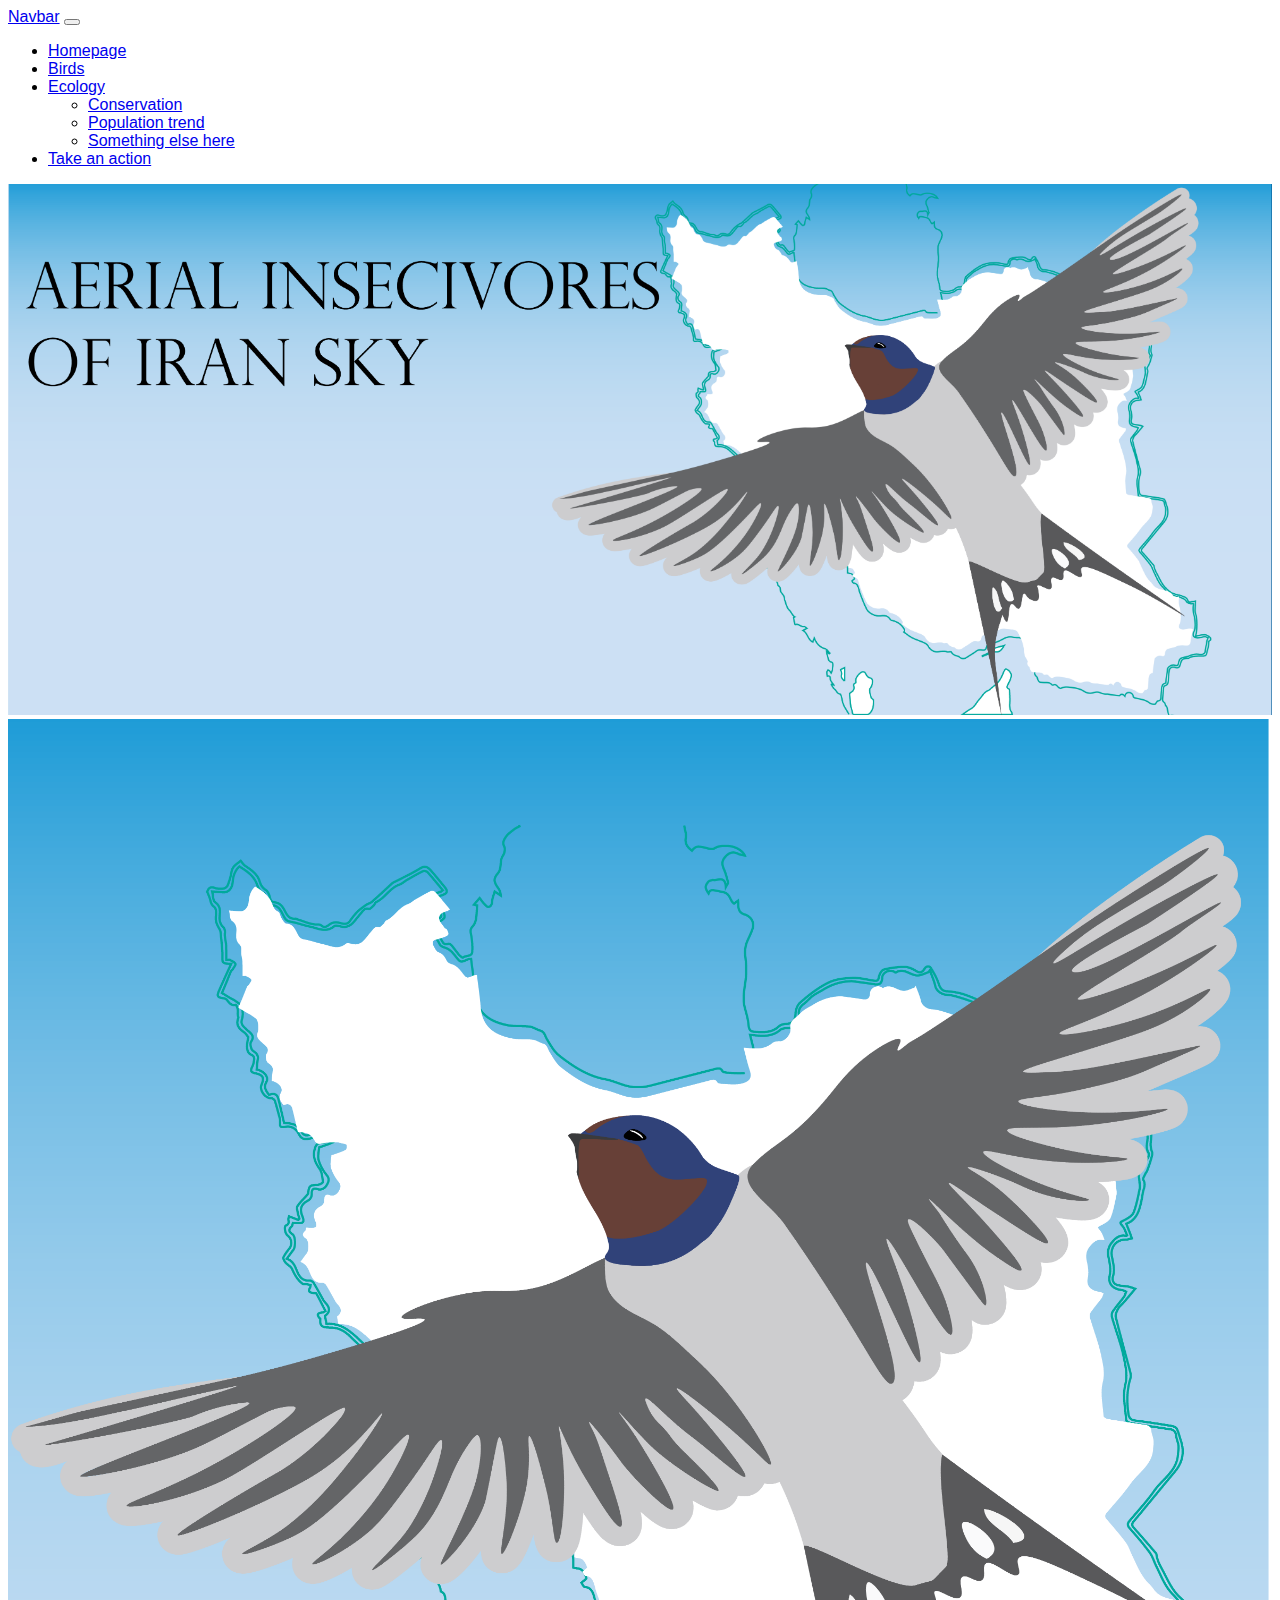
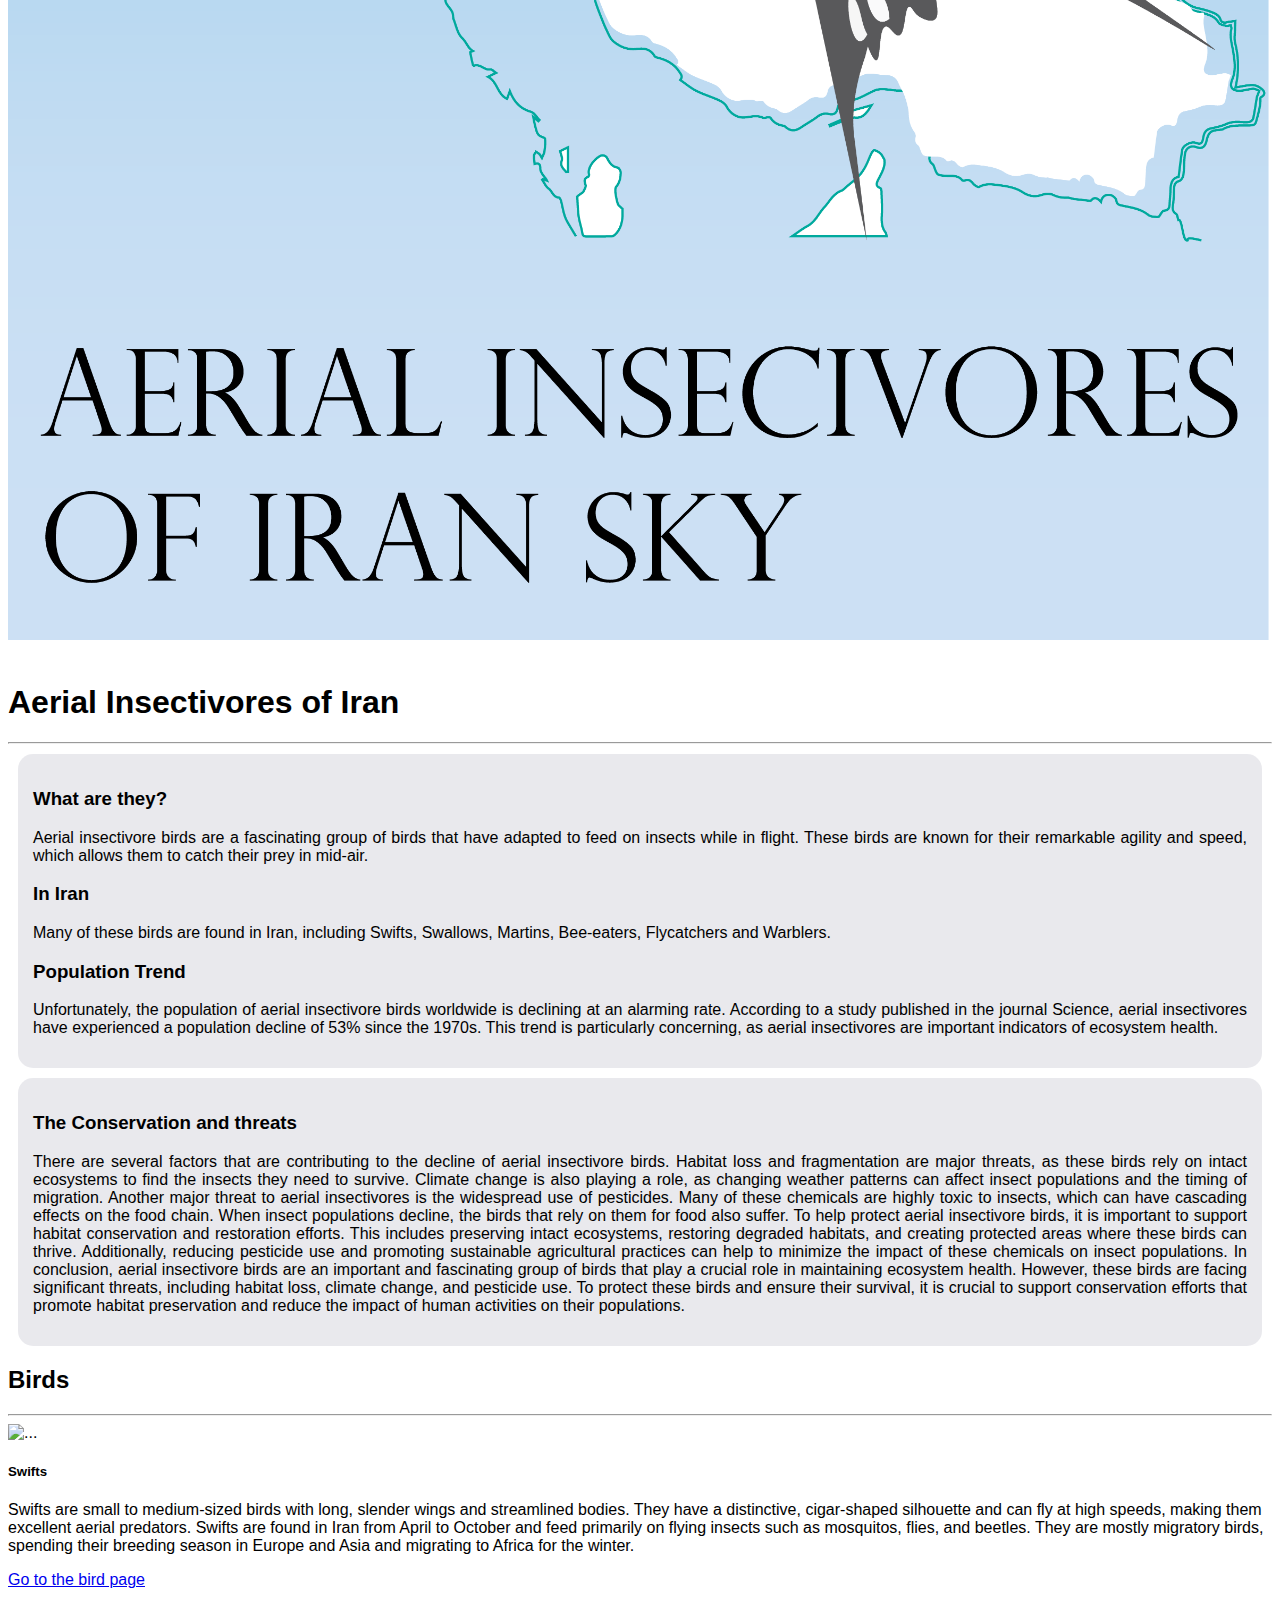
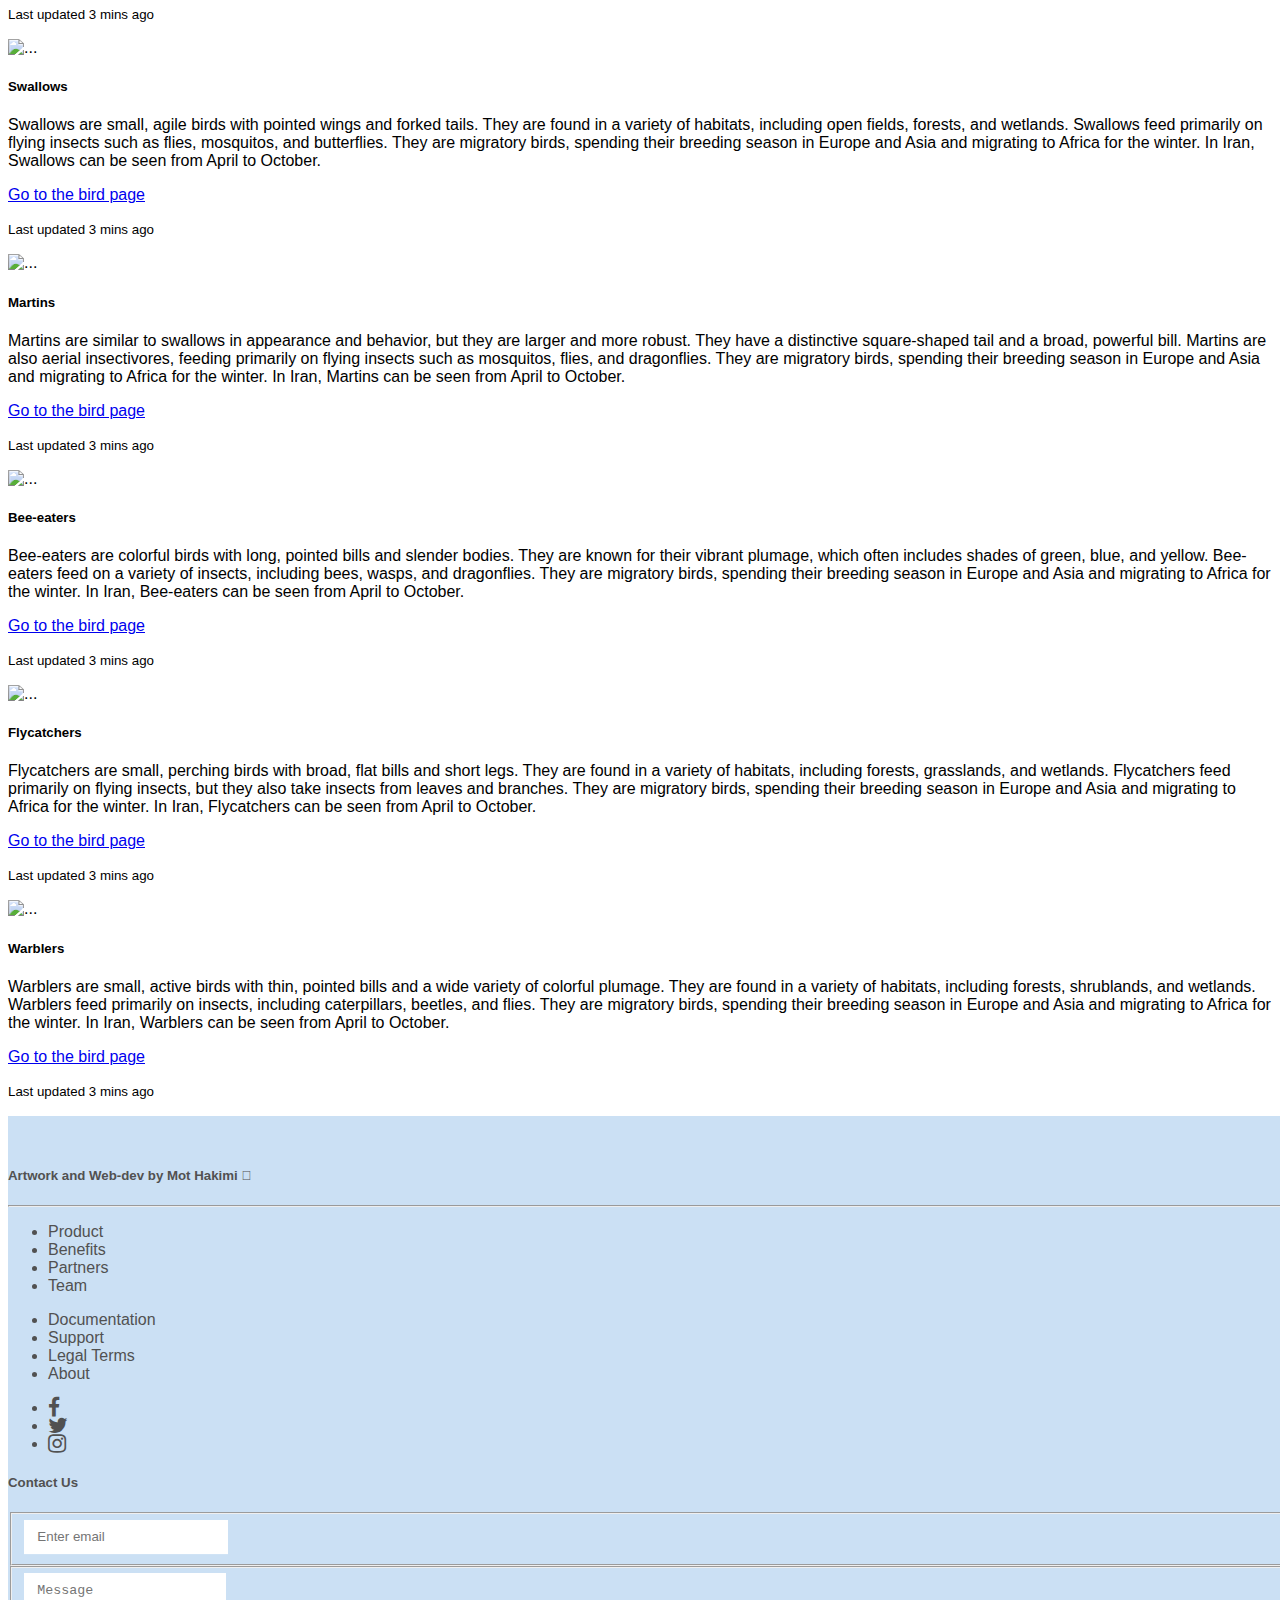
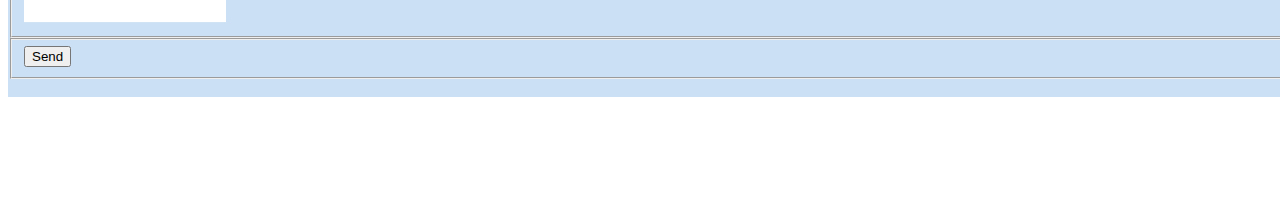
==== index.html @ 1de983ac "First Commit" ====
<!DOCTYPE html>
<html>
  <head>
    <meta name="viewport" content="width=device-width, initial-scale=1" />
    <title>Arial Insectivores of Iran</title>
    <meta name="description" content="Arial Insectivores of Iran" />
    <link rel="stylesheet" href="style.css" />
    <link
      rel="stylesheet"
      href="https://cdnjs.cloudflare.com/ajax/libs/font-awesome/4.7.0/css/font-awesome.min.css"
    />
    <link
      href="https://cdn.jsdelivr.net/npm/bootstrap@5.0.2/dist/css/bootstrap.min.css"
      rel="stylesheet"
      integrity="sha384-EVSTQN3/azprG1Anm3QDgpJLIm9Nao0Yz1ztcQTwFspd3yD65VohhpuuCOmLASjC"
      crossorigin="anonymous"
    />
    <script
      src="https://cdn.jsdelivr.net/npm/bootstrap@5.0.2/dist/js/bootstrap.bundle.min.js"
      integrity="sha384-MrcW6ZMFYlzcLA8Nl+NtUVF0sA7MsXsP1UyJoMp4YLEuNSfAP+JcXn/tWtIaxVXM"
      crossorigin="anonymous"
    ></script>
  </head>
  <body>
    <nav class="navbar navbar-expand-lg navbar-light bg-light">
      <div class="container-fluid">
        <a class="navbar-brand" href="#">Navbar</a>
        <button
          class="navbar-toggler"
          type="button"
          data-bs-toggle="collapse"
          data-bs-target="#navbarNavDropdown"
          aria-controls="navbarNavDropdown"
          aria-expanded="false"
          aria-label="Toggle navigation"
        >
          <span class="navbar-toggler-icon"></span>
        </button>
        <div class="collapse navbar-collapse" id="navbarNavDropdown">
          <ul class="navbar-nav">
            <li class="nav-item">
              <a class="nav-link active" aria-current="page" href="#"
                >Homepage</a
              >
            </li>
            <li class="nav-item">
              <a class="nav-link" href="index.html#Birds">Birds</a>
            </li>
            <li class="nav-item dropdown">
              <a
                class="nav-link dropdown-toggle"
                href="#"
                id="navbarDropdownMenuLink"
                role="button"
                data-bs-toggle="dropdown"
                aria-expanded="false"
              >
                Ecology
              </a>
              <ul
                class="dropdown-menu"
                aria-labelledby="navbarDropdownMenuLink"
              >
                <li><a class="dropdown-item" href="#">Conservation</a></li>
                <li><a class="dropdown-item" href="#">Population trend</a></li>
                <li>
                  <a class="dropdown-item" href="#">Something else here</a>
                </li>
              </ul>
            </li>
            <li class="nav-item">
              <a class="nav-link" href="#">Take an action</a>
            </li>
          </ul>
        </div>
      </div>
    </nav>

    <div class="">
      <img
        class="d-none d-md-block"
        src="images/banner-sky-desk.png"
        alt=""
        style="padding-left: 0px; padding-right: 0px; width: 100%"
      />
      <img
        class="d-md-none"
        src="images/banner-mobile.png"
        alt=""
        style="padding-left: 0px; padding-right: 0px; width: 100%"
      />
    </div>
    <br />
    <div class="container">
      <h1>Aerial Insectivores of Iran</h1>
      <hr class="rounded" />
      <div class="row">
        <div class="info col-md">
          <h3>What are they?</h3>
          <p>
            Aerial insectivore birds are a fascinating group of birds that have
            adapted to feed on insects while in flight. These birds are known
            for their remarkable agility and speed, which allows them to catch
            their prey in mid-air.
          </p>
          <h3>In Iran</h3>
          <p>
            Many of these birds are found in Iran, including Swifts, Swallows,
            Martins, Bee-eaters, Flycatchers and Warblers.
          </p>
          <h3>Population Trend</h3>
          <p>
            Unfortunately, the population of aerial insectivore birds worldwide
            is declining at an alarming rate. According to a study published in
            the journal Science, aerial insectivores have experienced a
            population decline of 53% since the 1970s. This trend is
            particularly concerning, as aerial insectivores are important
            indicators of ecosystem health.
          </p>
        </div>
        <div class="info col-md">
          <h3>The Conservation and threats</h3>
          <p>
            There are several factors that are contributing to the decline of
            aerial insectivore birds. Habitat loss and fragmentation are major
            threats, as these birds rely on intact ecosystems to find the
            insects they need to survive. Climate change is also playing a role,
            as changing weather patterns can affect insect populations and the
            timing of migration. Another major threat to aerial insectivores is
            the widespread use of pesticides. Many of these chemicals are highly
            toxic to insects, which can have cascading effects on the food
            chain. When insect populations decline, the birds that rely on them
            for food also suffer. To help protect aerial insectivore birds, it
            is important to support habitat conservation and restoration
            efforts. This includes preserving intact ecosystems, restoring
            degraded habitats, and creating protected areas where these birds
            can thrive. Additionally, reducing pesticide use and promoting
            sustainable agricultural practices can help to minimize the impact
            of these chemicals on insect populations. In conclusion, aerial
            insectivore birds are an important and fascinating group of birds
            that play a crucial role in maintaining ecosystem health. However,
            these birds are facing significant threats, including habitat loss,
            climate change, and pesticide use. To protect these birds and ensure
            their survival, it is crucial to support conservation efforts that
            promote habitat preservation and reduce the impact of human
            activities on their populations.
          </p>
        </div>
      </div>
    </div>

    <div class="container mt-5 mb-5" id="Birds">
      <h2>Birds</h2>
      <hr />
      <div class="card col-md-12 mb-3">
        <div class="row">
          <div class="col-md-4">
            <img
              src="https://upload.wikimedia.org/wikipedia/commons/thumb/4/42/Common_Swift_%28Apus_apus%29_%2842715255405%29.jpg/800px-Common_Swift_%28Apus_apus%29_%2842715255405%29.jpg"
              class="card-img-left m-4 rounded"
              alt="..."
            />
          </div>
          <div class="col-md-8">
            <div class="card-body">
              <h5 class="card-title">Swifts</h5>
              <p class="card-text">
                Swifts are small to medium-sized birds with long, slender wings
                and streamlined bodies. They have a distinctive, cigar-shaped
                silhouette and can fly at high speeds, making them excellent
                aerial predators. Swifts are found in Iran from April to October
                and feed primarily on flying insects such as mosquitos, flies,
                and beetles. They are mostly migratory birds, spending their
                breeding season in Europe and Asia and migrating to Africa for
                the winter.
              </p>

              <a href="#" class="btn btn-primary">Go to the bird page</a>
              <p class="card-text">
                <small class="text-muted">Last updated 3 mins ago</small>
              </p>
            </div>
          </div>
        </div>
      </div>
      <div class="card col-md-12 mb-3">
        <div class="row">
          <div class="col-md-4">
            <img
              src="https://upload.wikimedia.org/wikipedia/commons/thumb/6/66/Barn_Swallow_flight_by_Dr._Raju_Kasambe_DSC_8068_%281%29.jpg/800px-Barn_Swallow_flight_by_Dr._Raju_Kasambe_DSC_8068_%281%29.jpg"
              class="card-img-left m-4 rounded"
              alt="..."
            />
          </div>
          <div class="col-md-8">
            <div class="card-body">
              <h5 class="card-title">Swallows</h5>
              <p class="card-text">
                Swallows are small, agile birds with pointed wings and forked
                tails. They are found in a variety of habitats, including open
                fields, forests, and wetlands. Swallows feed primarily on flying
                insects such as flies, mosquitos, and butterflies. They are
                migratory birds, spending their breeding season in Europe and
                Asia and migrating to Africa for the winter. In Iran, Swallows
                can be seen from April to October.
              </p>

              <a href="#" class="btn btn-primary">Go to the bird page</a>
              <p class="card-text">
                <small class="text-muted">Last updated 3 mins ago</small>
              </p>
            </div>
          </div>
        </div>
      </div>
      <div class="card col-md-12 mb-3">
        <div class="row">
          <div class="col-md-4">
            <img
              src="https://upload.wikimedia.org/wikipedia/commons/3/30/Swallow_flying_drinking_2.jpg"
              class="card-img-left m-4 rounded"
              alt="..."
            />
          </div>
          <div class="col-md-8">
            <div class="card-body">
              <h5 class="card-title">Martins</h5>
              <p class="card-text">
                Martins are similar to swallows in appearance and behavior, but
                they are larger and more robust. They have a distinctive
                square-shaped tail and a broad, powerful bill. Martins are also
                aerial insectivores, feeding primarily on flying insects such as
                mosquitos, flies, and dragonflies. They are migratory birds,
                spending their breeding season in Europe and Asia and migrating
                to Africa for the winter. In Iran, Martins can be seen from
                April to October.
              </p>

              <a href="#" class="btn btn-primary">Go to the bird page</a>
              <p class="card-text">
                <small class="text-muted">Last updated 3 mins ago</small>
              </p>
            </div>
          </div>
        </div>
      </div>
      <div class="card col-md-12 mb-3">
        <div class="row">
          <div class="col-md-4">
            <img
              src="https://upload.wikimedia.org/wikipedia/commons/thumb/3/3f/Merops_apiaster_04.jpg/676px-Merops_apiaster_04.jpg"
              class="card-img-left m-4 rounded"
              alt="..."
            />
          </div>
          <div class="col-md-8">
            <div class="card-body">
              <h5 class="card-title">Bee-eaters</h5>
              <p class="card-text">
                Bee-eaters are colorful birds with long, pointed bills and
                slender bodies. They are known for their vibrant plumage, which
                often includes shades of green, blue, and yellow. Bee-eaters
                feed on a variety of insects, including bees, wasps, and
                dragonflies. They are migratory birds, spending their breeding
                season in Europe and Asia and migrating to Africa for the
                winter. In Iran, Bee-eaters can be seen from April to October.
              </p>

              <a href="#" class="btn btn-primary">Go to the bird page</a>
              <p class="card-text">
                <small class="text-muted">Last updated 3 mins ago</small>
              </p>
            </div>
          </div>
        </div>
      </div>
      <div class="card col-md-12 mb-3">
        <div class="row">
          <div class="col-md-4">
            <img
              src="https://upload.wikimedia.org/wikipedia/commons/b/b6/Kirjosieppo.jpg"
              class="card-img-left m-4 rounded"
              alt="..."
            />
          </div>
          <div class="col-md-8">
            <div class="card-body">
              <h5 class="card-title">Flycatchers</h5>
              <p class="card-text">
                Flycatchers are small, perching birds with broad, flat bills and
                short legs. They are found in a variety of habitats, including
                forests, grasslands, and wetlands. Flycatchers feed primarily on
                flying insects, but they also take insects from leaves and
                branches. They are migratory birds, spending their breeding
                season in Europe and Asia and migrating to Africa for the
                winter. In Iran, Flycatchers can be seen from April to October.
              </p>

              <a href="#" class="btn btn-primary">Go to the bird page</a>
              <p class="card-text">
                <small class="text-muted">Last updated 3 mins ago</small>
              </p>
            </div>
          </div>
        </div>
      </div>
      <div class="card col-md-12 mb-3">
        <div class="row">
          <div class="col-md-4">
            <img
              src="https://upload.wikimedia.org/wikipedia/commons/thumb/b/bb/Garden_Warbler%2C_UNESCO_Biosphere_Reserve_Swabian_Alb%2C_Germany.jpg/800px-Garden_Warbler%2C_UNESCO_Biosphere_Reserve_Swabian_Alb%2C_Germany.jpg"
              class="card-img-left m-4 rounded"
              alt="..."
            />
          </div>
          <div class="col-md-8">
            <div class="card-body">
              <h5 class="card-title">Warblers</h5>
              <p class="card-text">
                Warblers are small, active birds with thin, pointed bills and a
                wide variety of colorful plumage. They are found in a variety of
                habitats, including forests, shrublands, and wetlands. Warblers
                feed primarily on insects, including caterpillars, beetles, and
                flies. They are migratory birds, spending their breeding season
                in Europe and Asia and migrating to Africa for the winter. In
                Iran, Warblers can be seen from April to October.
              </p>

              <a href="#" class="btn btn-primary">Go to the bird page</a>
              <p class="card-text">
                <small class="text-muted">Last updated 3 mins ago</small>
              </p>
            </div>
          </div>
        </div>
      </div>
    </div>
  </body>
  <footer class="footer" id="#Contact">
    <div class="container">
      <div class="row">
        <div class="col-md-5">
          <h5>Artwork and Web-dev by Mot Hakimi 𓅓</h5>
          <hr />
          <div class="row">
            <div class="col-6">
              <ul class="list-unstyled">
                <li><a href="">Product</a></li>
                <li><a href="">Benefits</a></li>
                <li><a href="">Partners</a></li>
                <li><a href="">Team</a></li>
              </ul>
            </div>
            <div class="col-6">
              <ul class="list-unstyled">
                <li><a href="">Documentation</a></li>
                <li><a href="">Support</a></li>
                <li><a href="">Legal Terms</a></li>
                <li><a href="">About</a></li>
              </ul>
            </div>
          </div>
        </div>
        <div class="col-md-2">
          <ul class="nav">
            <li class="nav-item">
              <a href="" class="nav-link"
                ><i class="fa fa-facebook fa-lg"></i
              ></a>
            </li>
            <li class="nav-item">
              <a href="" class="nav-link"
                ><i class="fa fa-twitter fa-lg"></i
              ></a>
            </li>
            <li class="nav-item">
              <a href="" class="nav-link"
                ><i class="fa fa-instagram fa-lg"></i
              ></a>
            </li>
          </ul>
        </div>
        <div class="col-md-5">
          <h5 class="text-md-right">Contact Us</h5>
          <form
            action="https://formsubmit.co/exister72@gmail.com"
            method="POST"
          >
            <fieldset class="form-group">
              <input
                type="email"
                class="form-control"
                id="exampleInputEmail1"
                placeholder="Enter email"
              />
            </fieldset>
            <fieldset class="form-group pt-1">
              <textarea
                class="form-control"
                id="exampleMessage"
                placeholder="Message"
                required
              ></textarea>
            </fieldset>
            <fieldset class="form-group text-xs-right">
              <button type="button" class="btn btn-secondary btn-md mt-1">
                Send
              </button>
            </fieldset>
          </form>
        </div>
      </div>
    </div>
    <br />
  </footer>

  <!-- credits: https://www.codeply.com/p/EJd6H4Ejyi -->
</html>
---- style.css ----
:root {
  --footer-bg: #515151;
}
.Title {
  padding-top: 350px;
}

.card-img-left {
  max-width: 90%;
}

.info {
  background-color: #e2e2e7c1;
  border-radius: 15px;
  margin-top: 10px;
  margin: 10px;
  padding: 15px;
  text-align: center;
  text-align: justify;
}

@import url(https://fonts.googleapis.com/css?family=Alegreya+Sans:300);

body {
  font-family: "Alegreya Sans", sans-serif;
}

/* Sticky footer position and size
-------------------------------------------------- */
html {
  position: relative;
  min-height: 100%;
}
body {
  /* Margin bottom by footer height */
  margin-bottom: 300px;
}
.footer {
  position: absolute;
  width: 100%;
  /* Set the fixed height of the footer here */
  height: fit-content;
}

/* Taller footer on small screens */
@media (max-width: 567em) {
  body {
    margin-bottom: 700px;
  }
  .footer {
    height: fit-content;
  }
}

/* Sticky footer style and color
-------------------------------------------------- */
footer {
  padding-top: 30px;
  background-color: #cbe0f4;
  color: var(--footer-bg);
}

footer a {
  color: var(--footer-bg);
  text-decoration: none;
}

footer a:hover,
footer a:focus {
  color: #aaa;
  text-decoration: none;
  border-bottom: 1px dotted #999;
}

footer .form-control {
  background-color: #ffffff;
  box-shadow: 0 1px 0 0 rgba(255, 255, 255, 0.1);
  border: none;
  resize: none;
  color: #c9c9c9;
  padding: 0.7em 1em;
}

/* Credits: https://www.codeply.com/p/EJd6H4Ejyi */
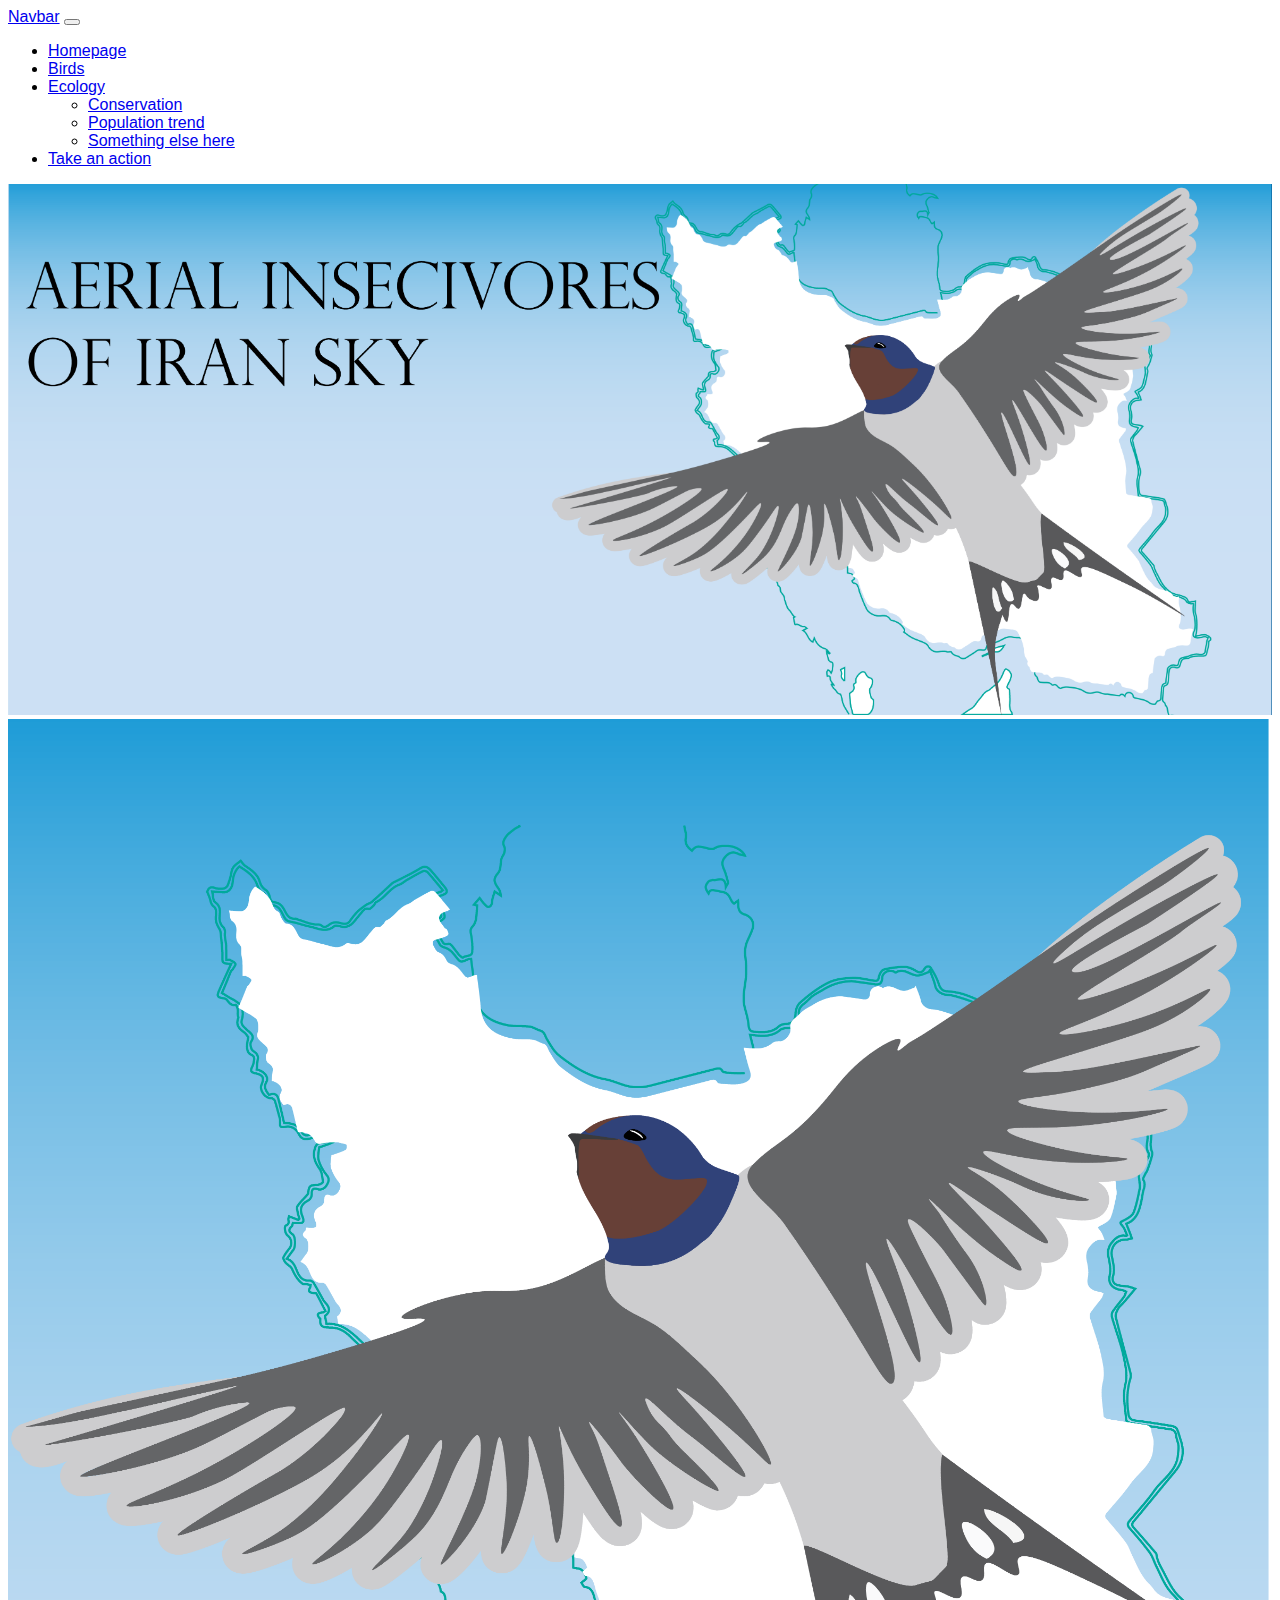
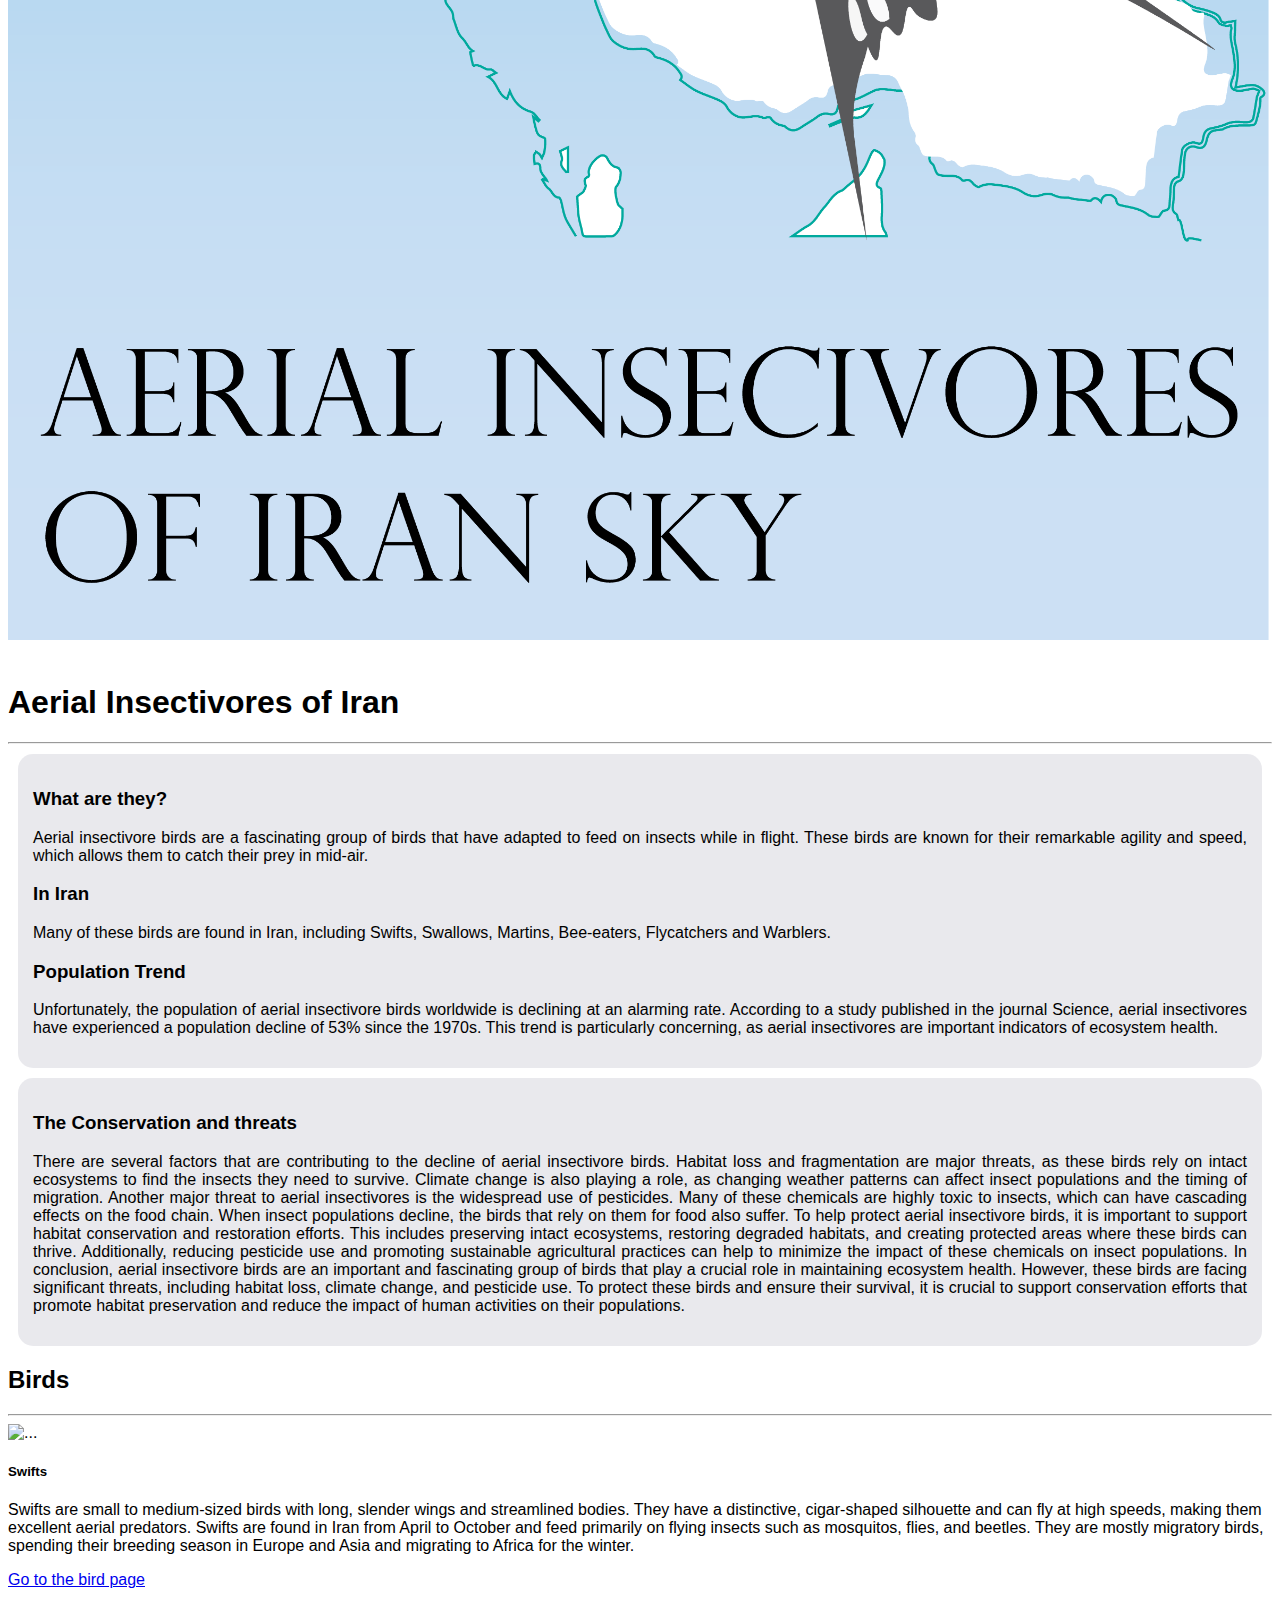
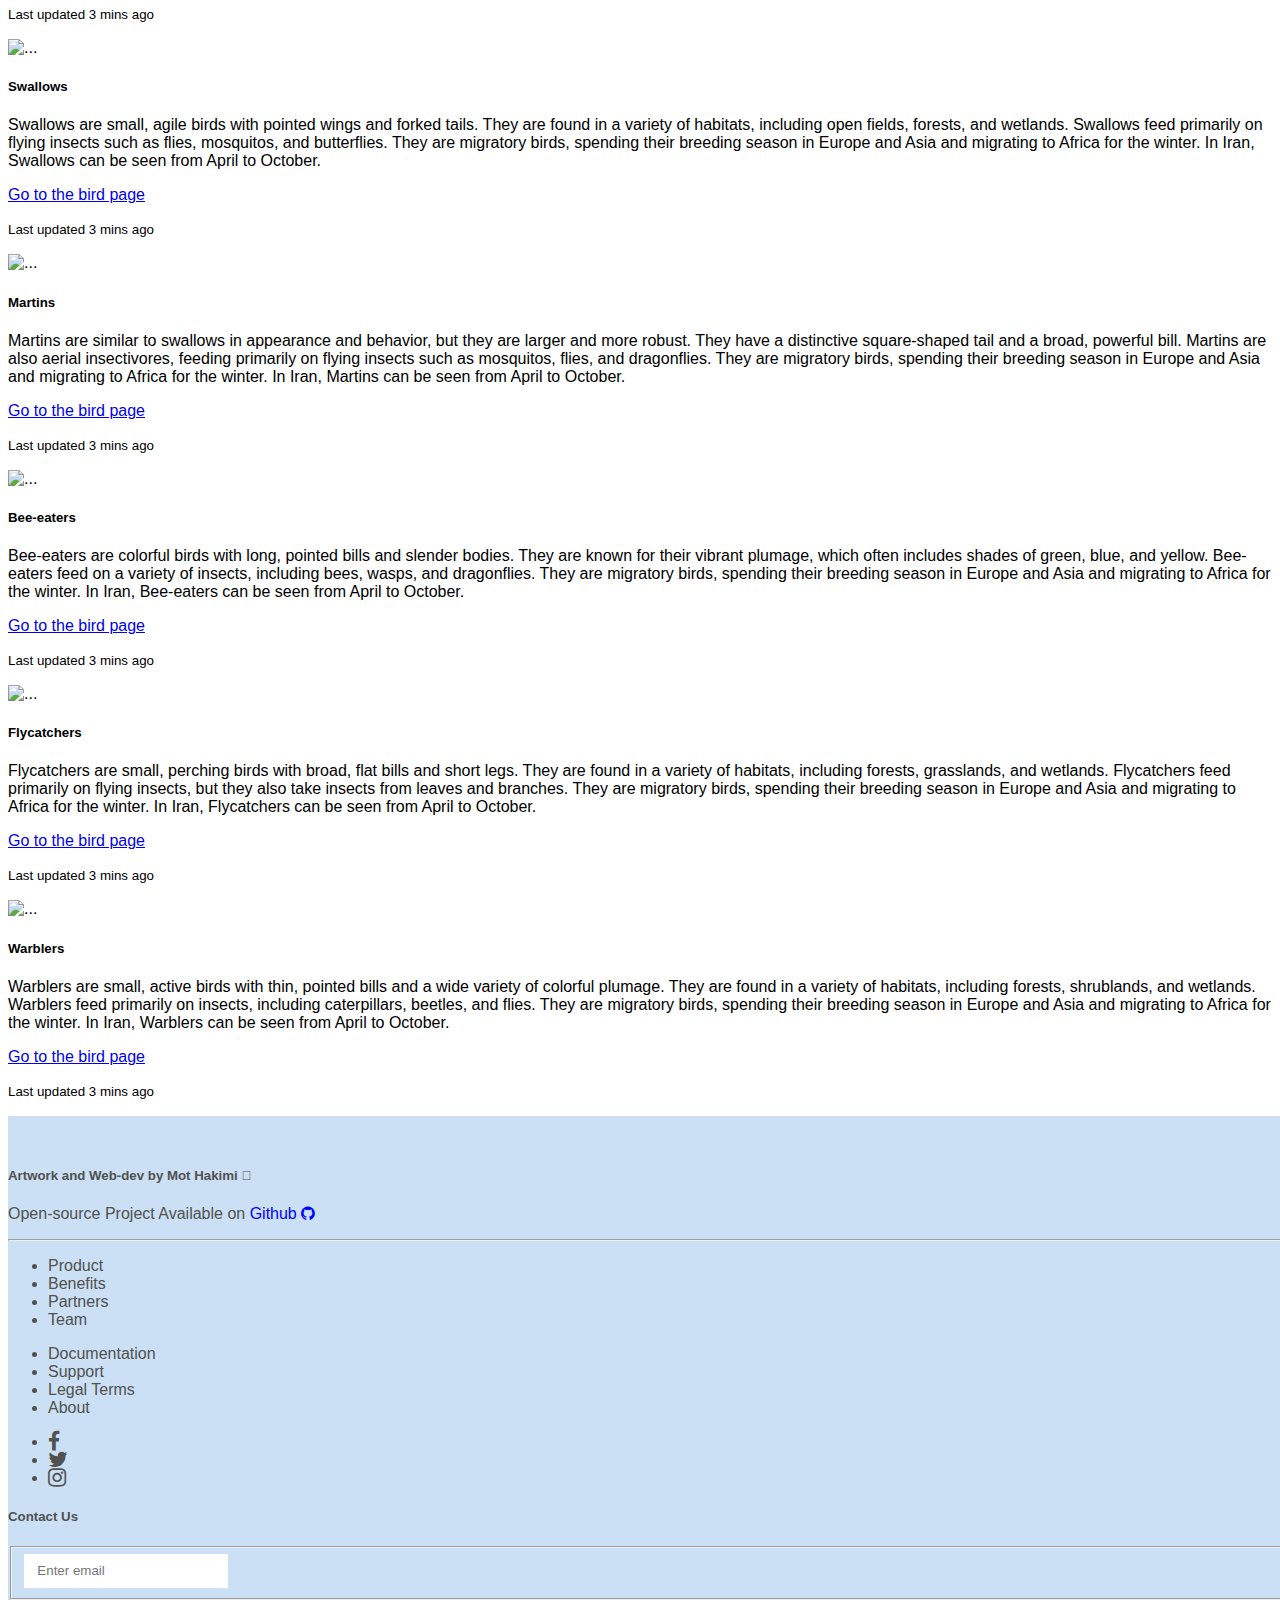
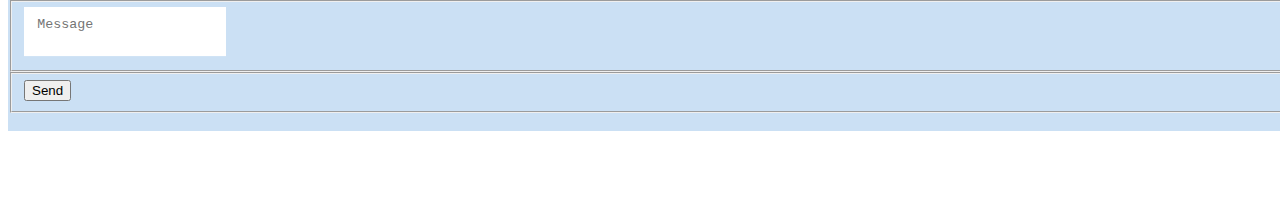
==== commit dc1bc0a7: "Added Github rep link" ====
--- a/index.html
+++ b/index.html
@@ -341,6 +341,14 @@
       <div class="row">
         <div class="col-md-5">
           <h5>Artwork and Web-dev by Mot Hakimi 𓅓</h5>
+          <p>
+            Open-source Project Available on
+            <a
+              href="https://github.com/Motiche/Aerial-Insectivores"
+              style="color: blue"
+              >Github <i class="fa fa-github"></i
+            ></a>
+          </p>
           <hr />
           <div class="row">
             <div class="col-6">
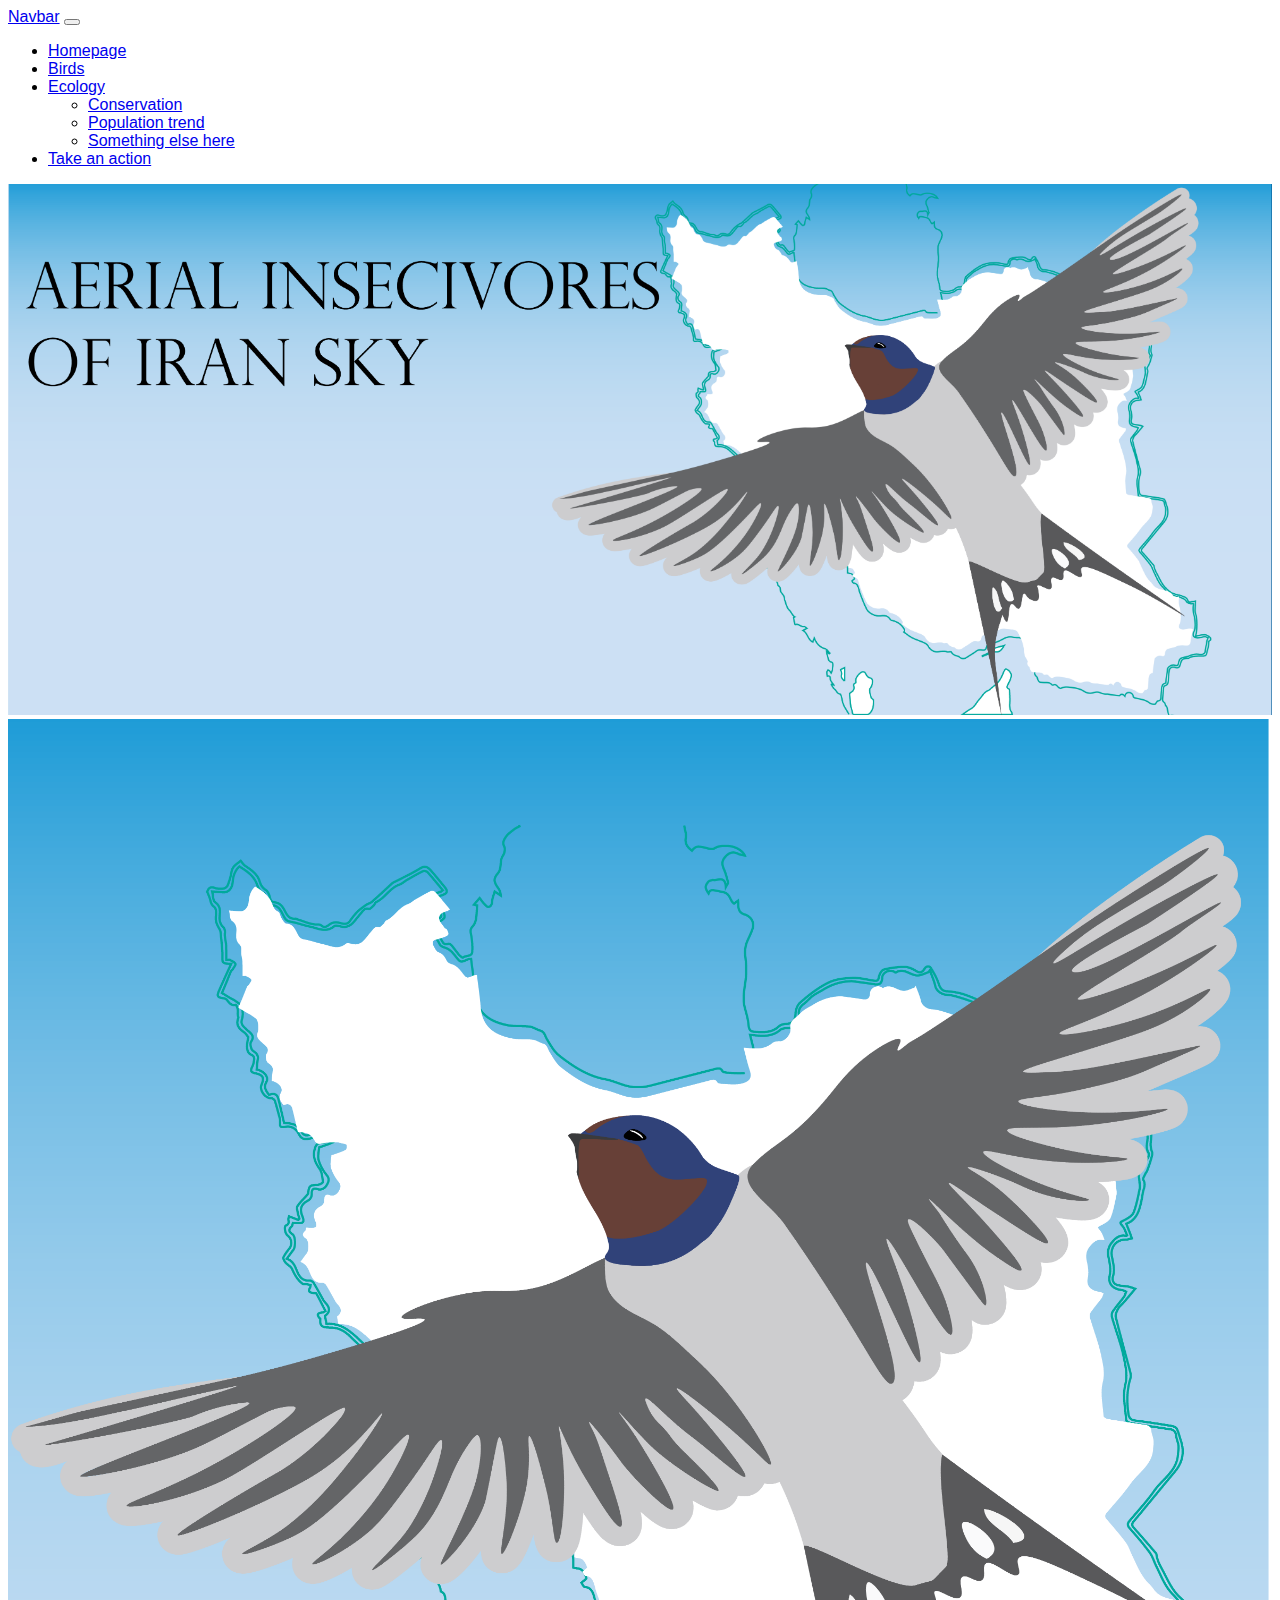
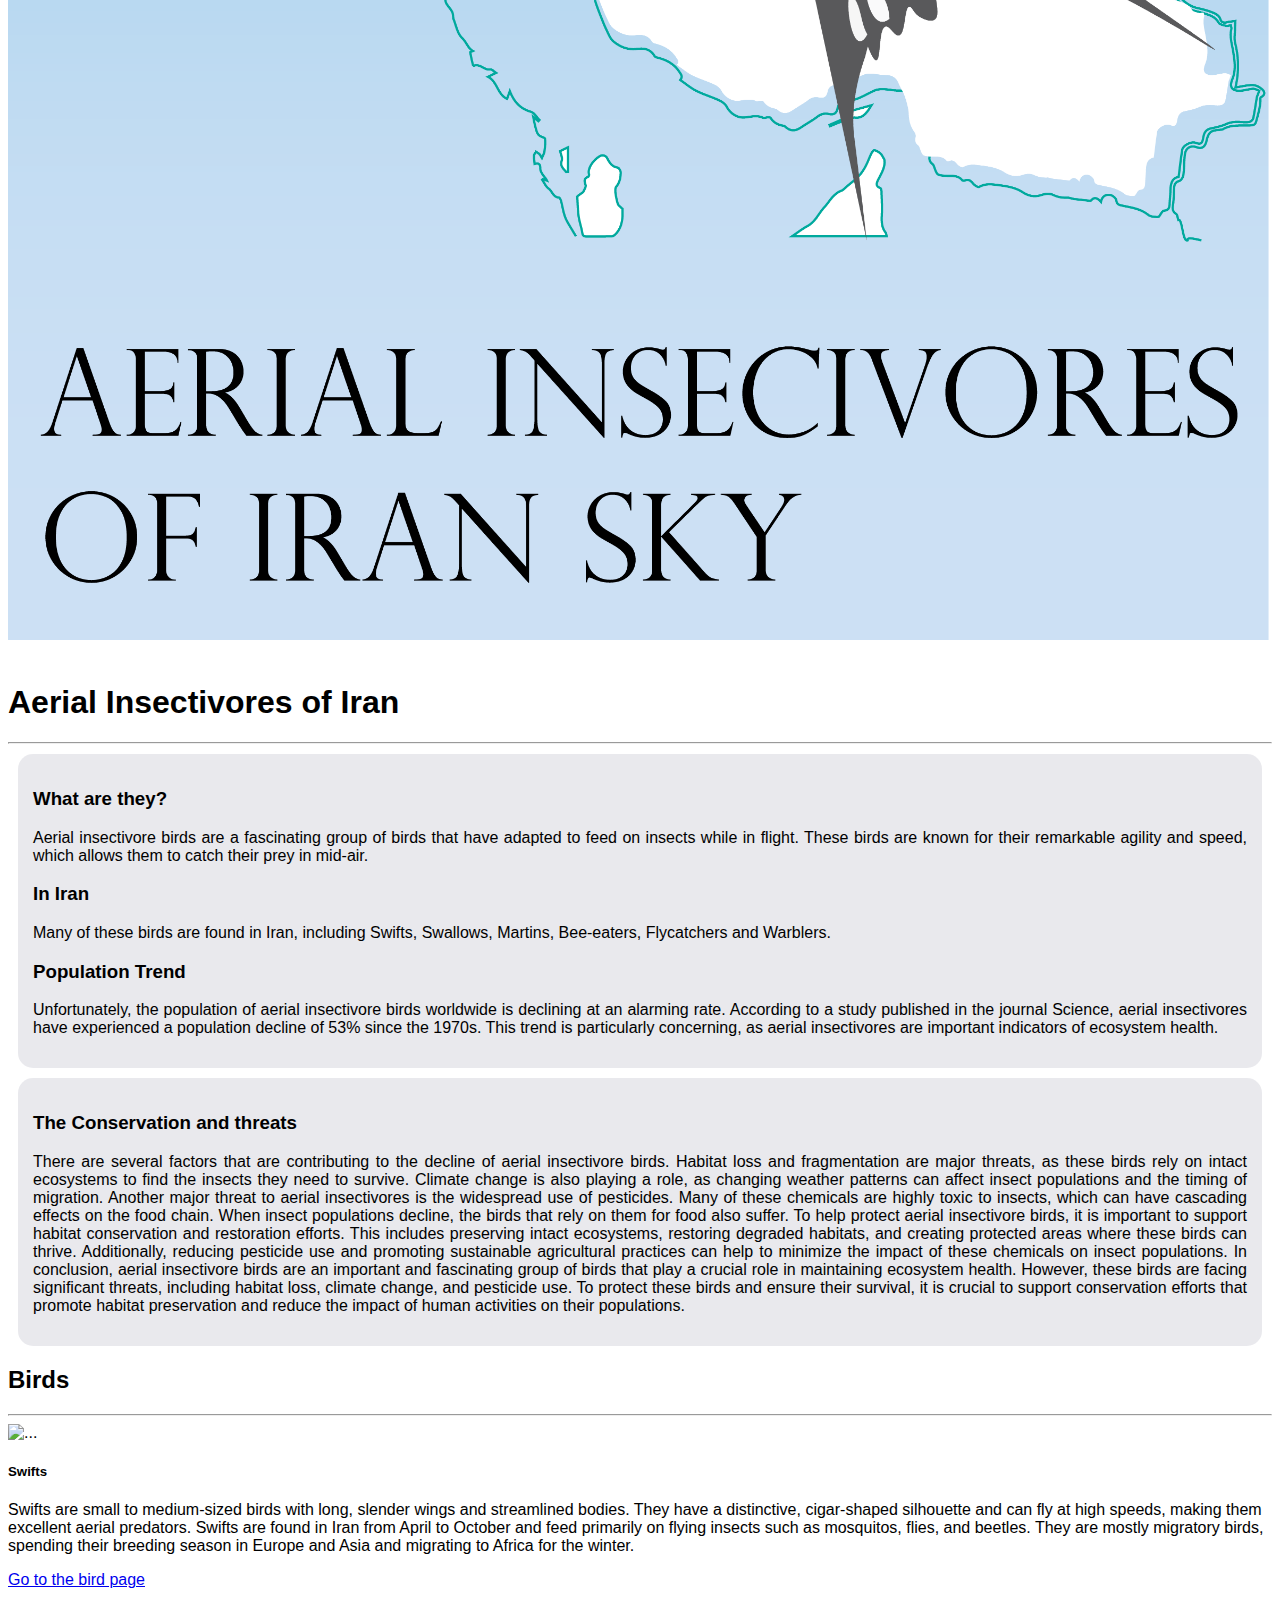
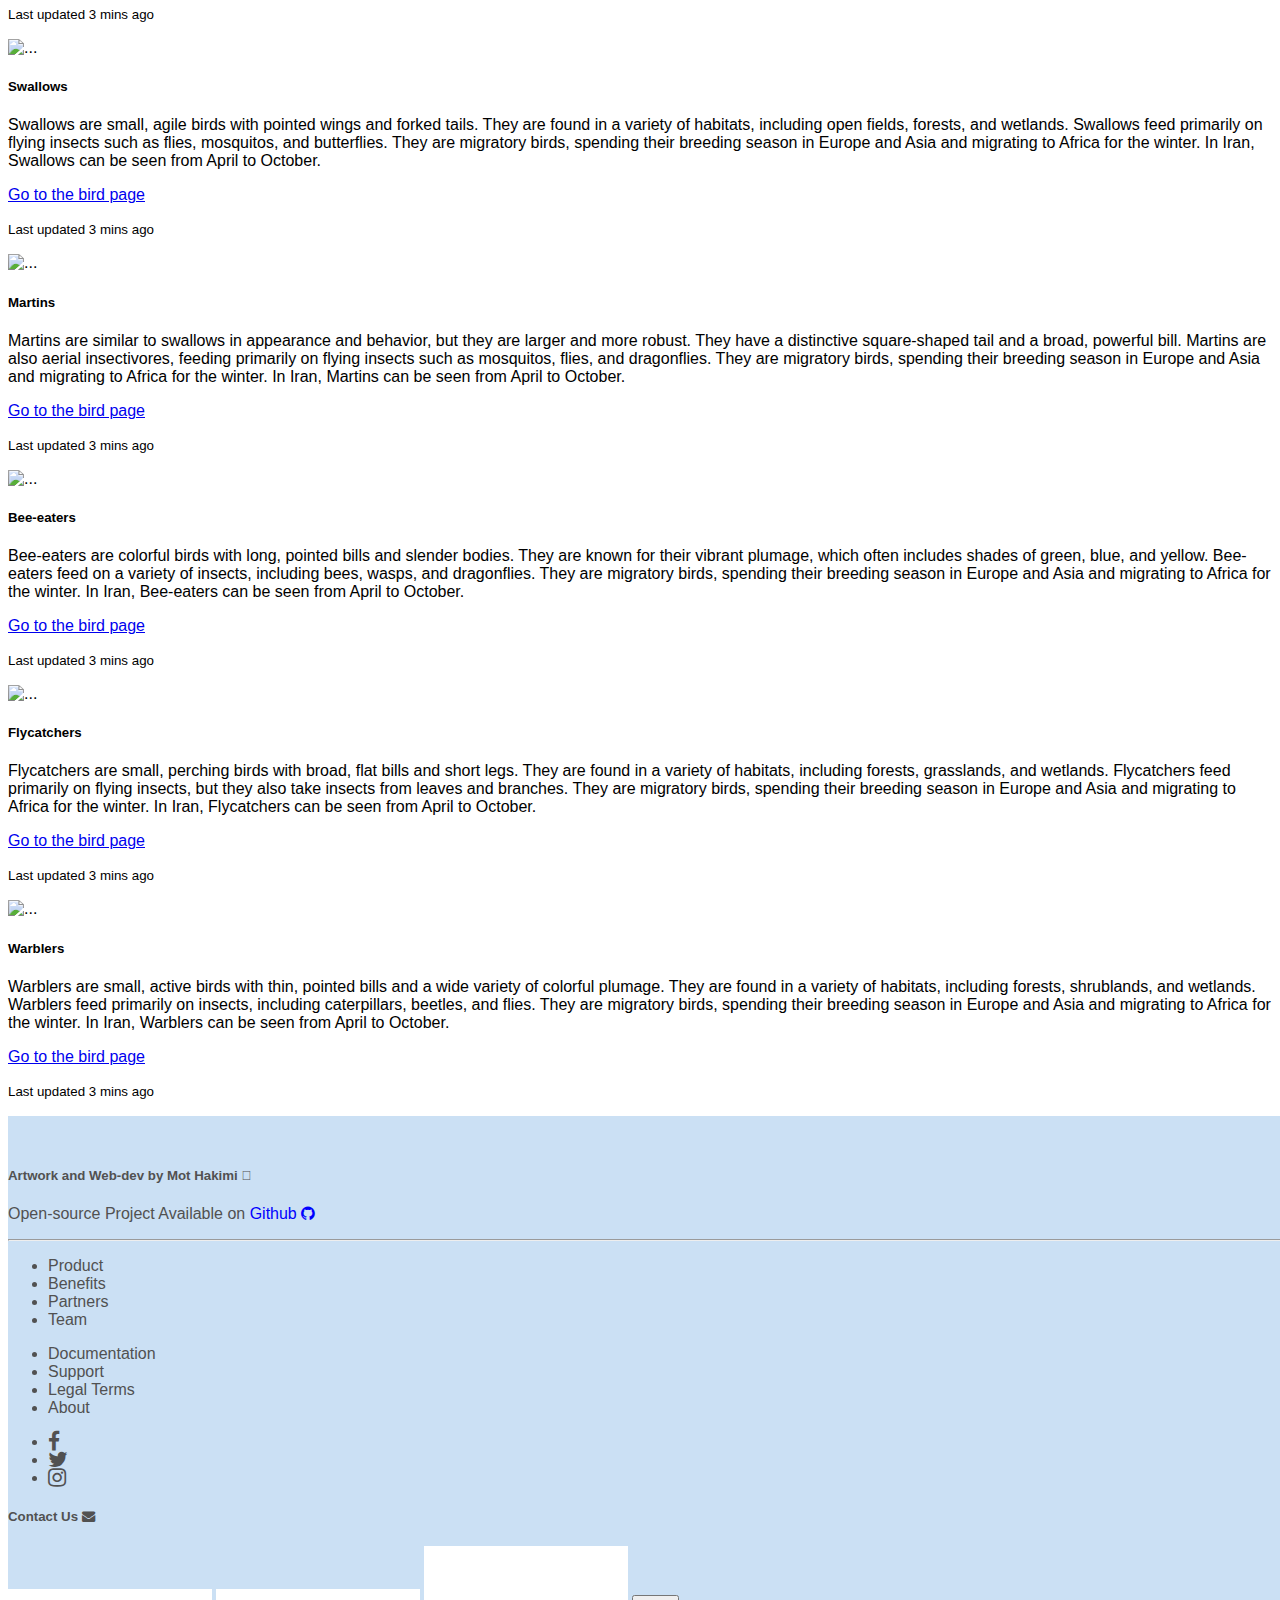
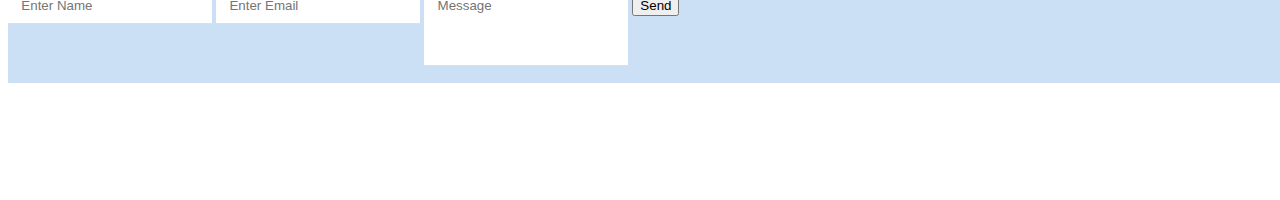
==== commit 56bb34d5: "Contact us works (probably!)" ====
--- a/index.html
+++ b/index.html
@@ -389,29 +389,32 @@
           </ul>
         </div>
         <div class="col-md-5">
-          <h5 class="text-md-right">Contact Us</h5>
+          <h5 class="text-md-right">Contact Us <i class="fa fa-envelope"></i></h5>
           <form
             action="https://formsubmit.co/exister72@gmail.com"
             method="POST"
           >
-            <fieldset class="form-group">
-              <input
-                type="email"
-                class="form-control"
-                id="exampleInputEmail1"
-                placeholder="Enter email"
-              />
-            </fieldset>
-            <fieldset class="form-group pt-1">
-              <textarea
-                class="form-control"
-                id="exampleMessage"
-                placeholder="Message"
-                required
-              ></textarea>
-            </fieldset>
-            <fieldset class="form-group text-xs-right">
-              <button type="button" class="btn btn-secondary btn-md mt-1">
+          <input
+              type="name"
+              class="form-control"
+              id="exampleInputEmail1"
+              placeholder="Enter Name"
+            />
+            <input
+              type="email"
+              class="form-control mt-1"
+              id="exampleInputEmail1"
+              placeholder="Enter Email"
+            />
+
+            <input
+              class="form-control mt-1"
+              id="exampleMessage"
+              placeholder="Message"
+              style="height:100px;"
+              required
+            />
+              <button type="submit" class="btn btn-primary btn-md mt-1">
                 Send
               </button>
             </fieldset>
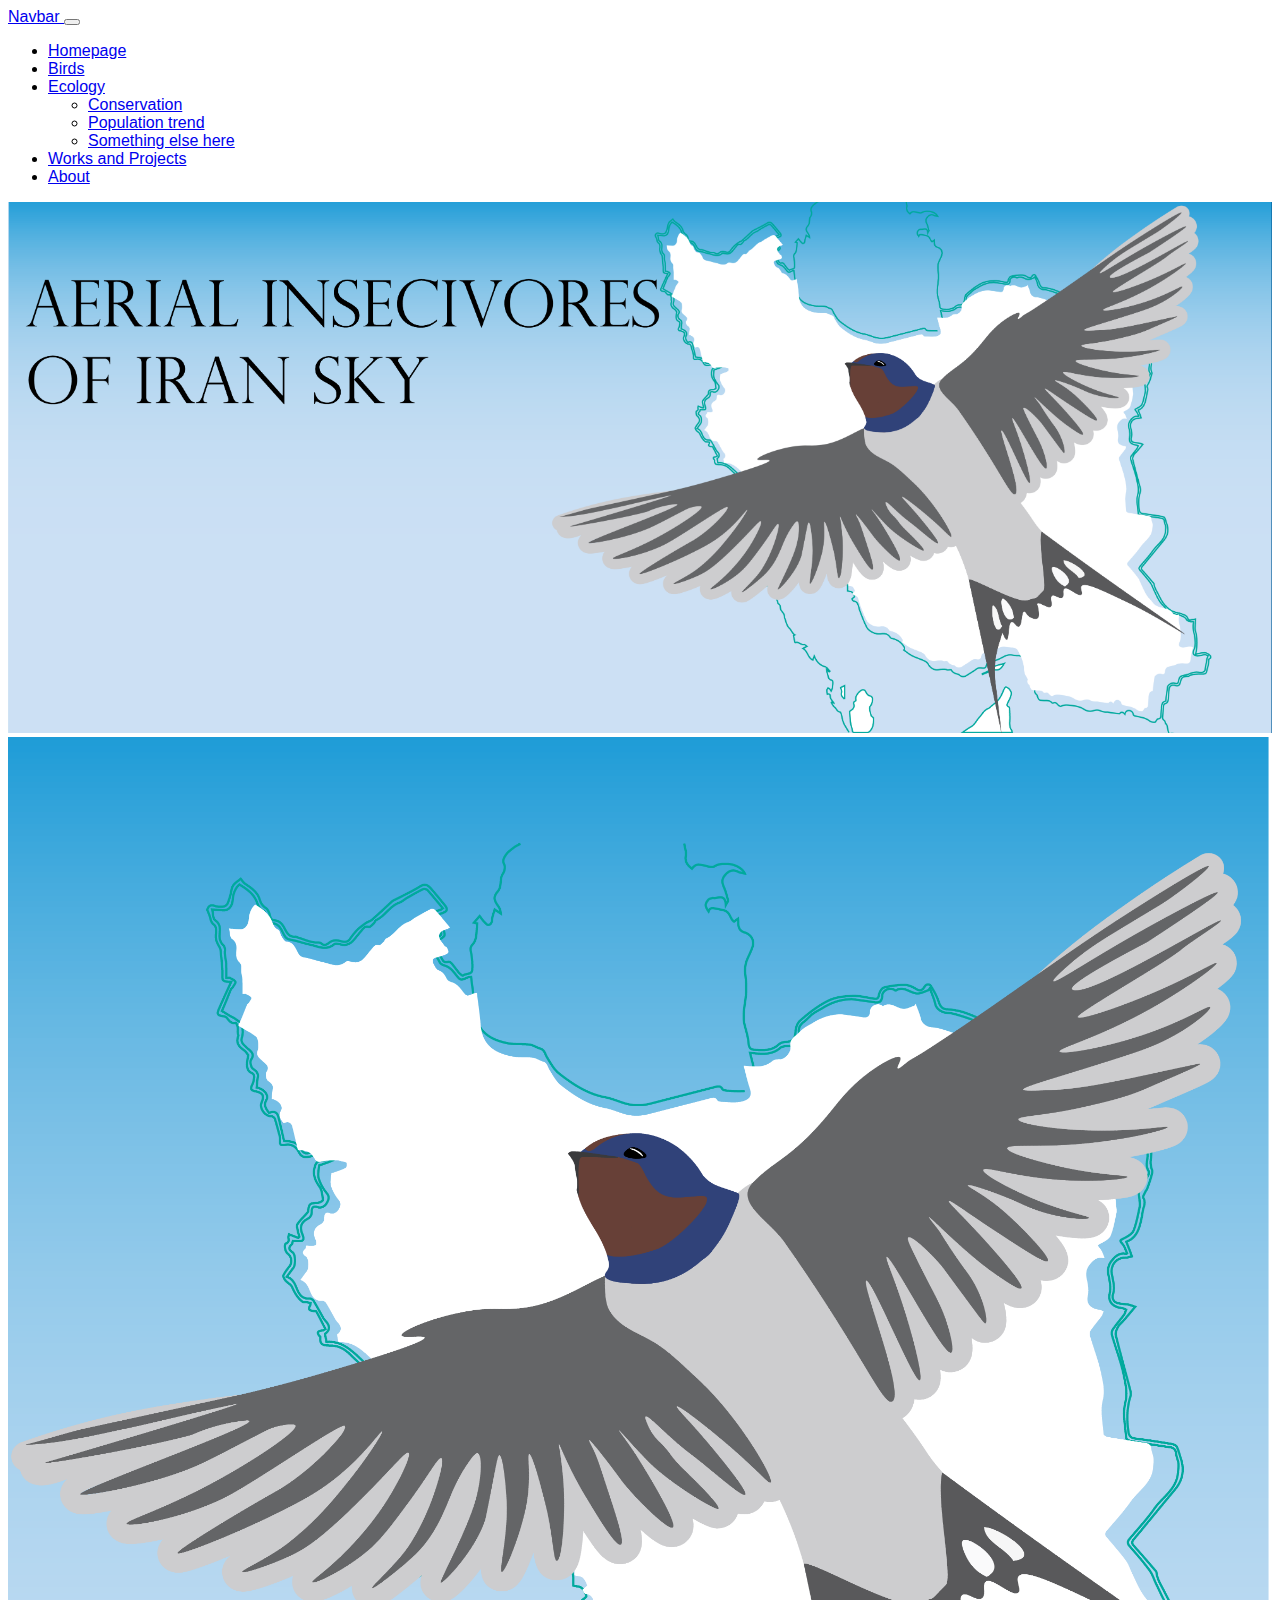
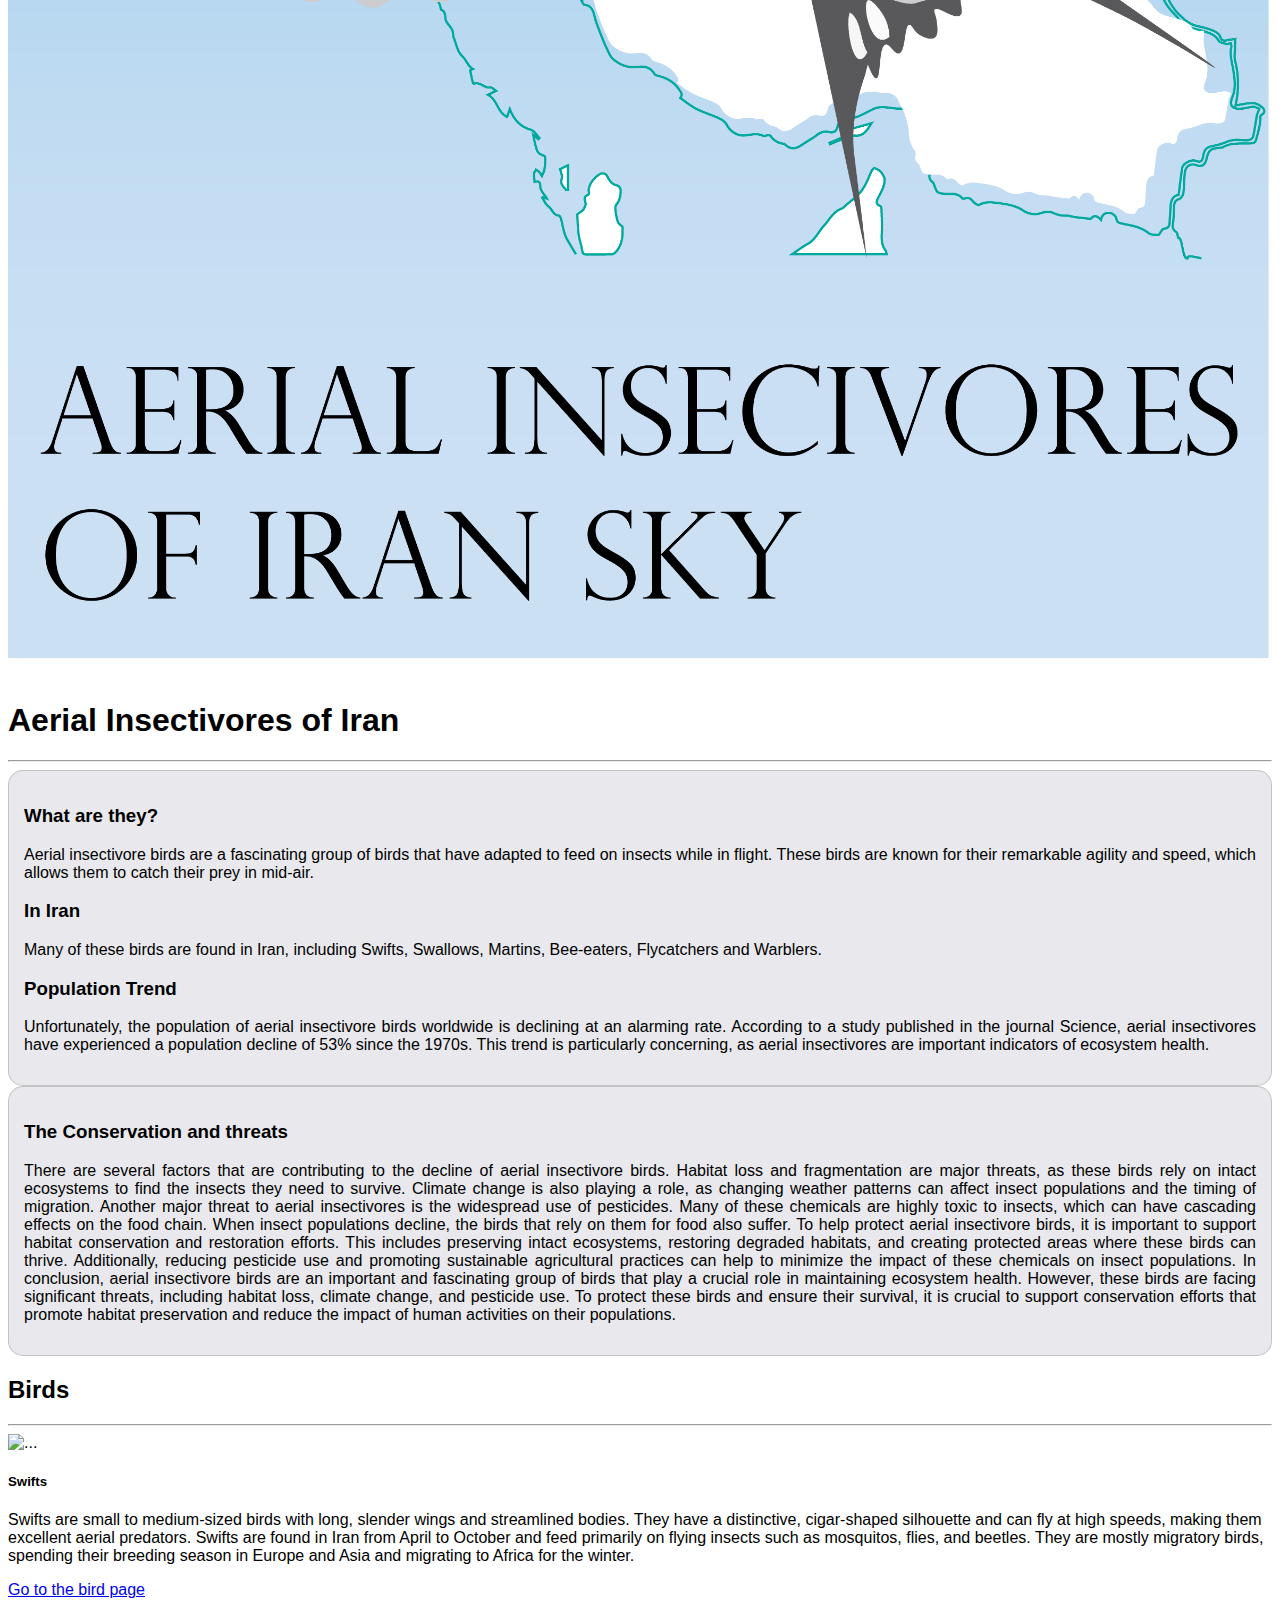
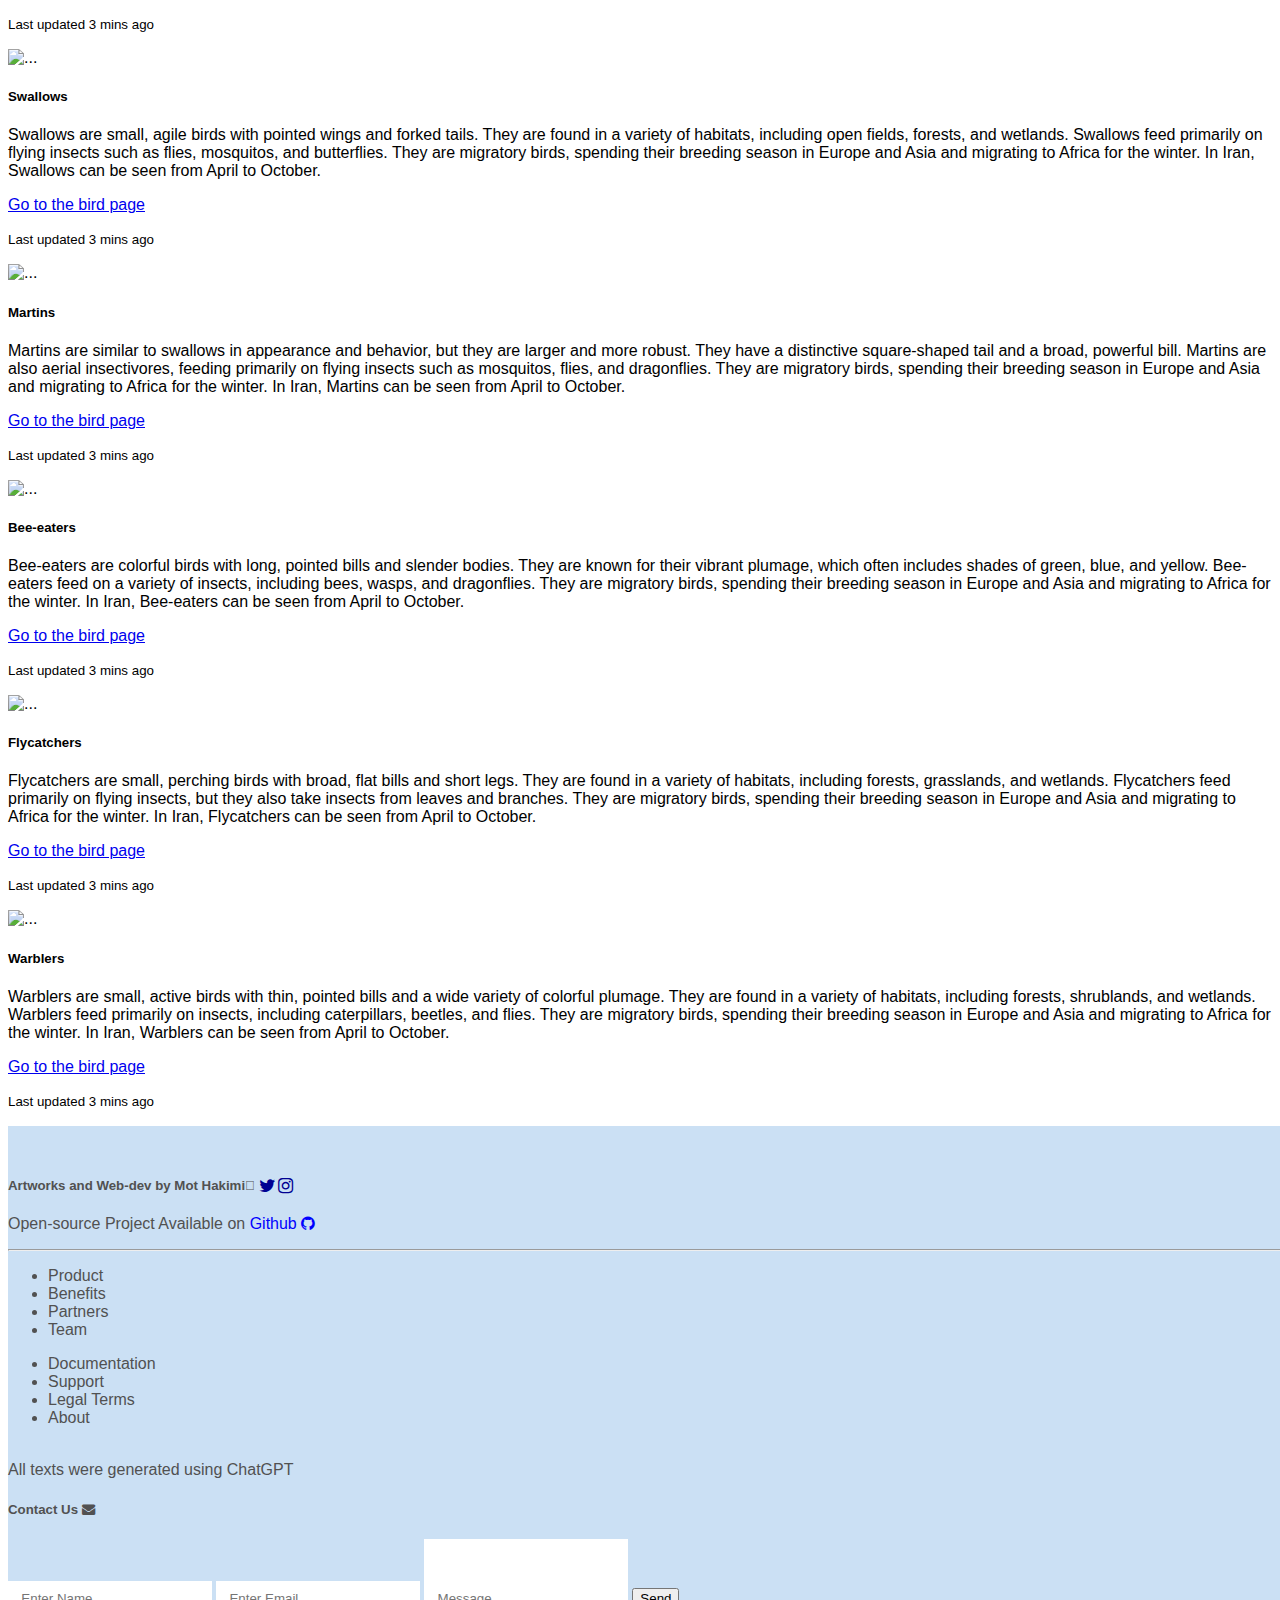
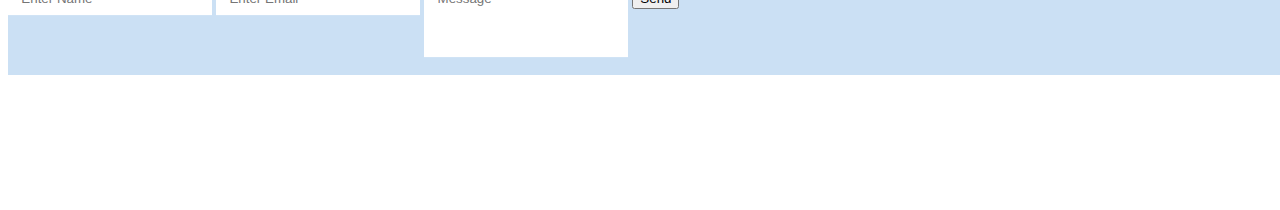
==== commit 0e8baaa1: "added some pages" ====
--- a/index.html
+++ b/index.html
@@ -15,6 +15,8 @@
       integrity="sha384-EVSTQN3/azprG1Anm3QDgpJLIm9Nao0Yz1ztcQTwFspd3yD65VohhpuuCOmLASjC"
       crossorigin="anonymous"
     />
+    <script src="components/header.js" type="text/javascript" defer></script>
+    <script src="components/footer.js" type="text/javascript" defer></script>
     <script
       src="https://cdn.jsdelivr.net/npm/bootstrap@5.0.2/dist/js/bootstrap.bundle.min.js"
       integrity="sha384-MrcW6ZMFYlzcLA8Nl+NtUVF0sA7MsXsP1UyJoMp4YLEuNSfAP+JcXn/tWtIaxVXM"
@@ -22,408 +24,279 @@
     ></script>
   </head>
   <body>
-    <nav class="navbar navbar-expand-lg navbar-light bg-light">
-      <div class="container-fluid">
-        <a class="navbar-brand" href="#">Navbar</a>
-        <button
-          class="navbar-toggler"
-          type="button"
-          data-bs-toggle="collapse"
-          data-bs-target="#navbarNavDropdown"
-          aria-controls="navbarNavDropdown"
-          aria-expanded="false"
-          aria-label="Toggle navigation"
-        >
-          <span class="navbar-toggler-icon"></span>
-        </button>
-        <div class="collapse navbar-collapse" id="navbarNavDropdown">
-          <ul class="navbar-nav">
-            <li class="nav-item">
-              <a class="nav-link active" aria-current="page" href="#"
-                >Homepage</a
-              >
-            </li>
-            <li class="nav-item">
-              <a class="nav-link" href="index.html#Birds">Birds</a>
-            </li>
-            <li class="nav-item dropdown">
-              <a
-                class="nav-link dropdown-toggle"
-                href="#"
-                id="navbarDropdownMenuLink"
-                role="button"
-                data-bs-toggle="dropdown"
-                aria-expanded="false"
-              >
-                Ecology
-              </a>
-              <ul
-                class="dropdown-menu"
-                aria-labelledby="navbarDropdownMenuLink"
-              >
-                <li><a class="dropdown-item" href="#">Conservation</a></li>
-                <li><a class="dropdown-item" href="#">Population trend</a></li>
-                <li>
-                  <a class="dropdown-item" href="#">Something else here</a>
-                </li>
-              </ul>
-            </li>
-            <li class="nav-item">
-              <a class="nav-link" href="#">Take an action</a>
-            </li>
-          </ul>
-        </div>
+    <header-component></header-component>
+    <main>
+      <!-- Banner -->
+      <div class="banner">
+        <img
+          class="d-none d-md-block"
+          src="images/banner-sky-desk.png"
+          alt=""
+          style="padding-left: 0px; padding-right: 0px; width: 100%"
+        />
+        <img
+          class="d-md-none"
+          src="images/banner-mobile.png"
+          alt=""
+          style="padding-left: 0px; padding-right: 0px; width: 100%"
+        />
       </div>
-    </nav>
-
-    <div class="">
-      <img
-        class="d-none d-md-block"
-        src="images/banner-sky-desk.png"
-        alt=""
-        style="padding-left: 0px; padding-right: 0px; width: 100%"
-      />
-      <img
-        class="d-md-none"
-        src="images/banner-mobile.png"
-        alt=""
-        style="padding-left: 0px; padding-right: 0px; width: 100%"
-      />
-    </div>
-    <br />
-    <div class="container">
-      <h1>Aerial Insectivores of Iran</h1>
-      <hr class="rounded" />
-      <div class="row">
-        <div class="info col-md">
-          <h3>What are they?</h3>
-          <p>
-            Aerial insectivore birds are a fascinating group of birds that have
-            adapted to feed on insects while in flight. These birds are known
-            for their remarkable agility and speed, which allows them to catch
-            their prey in mid-air.
-          </p>
-          <h3>In Iran</h3>
-          <p>
-            Many of these birds are found in Iran, including Swifts, Swallows,
-            Martins, Bee-eaters, Flycatchers and Warblers.
-          </p>
-          <h3>Population Trend</h3>
-          <p>
-            Unfortunately, the population of aerial insectivore birds worldwide
-            is declining at an alarming rate. According to a study published in
-            the journal Science, aerial insectivores have experienced a
-            population decline of 53% since the 1970s. This trend is
-            particularly concerning, as aerial insectivores are important
-            indicators of ecosystem health.
-          </p>
-        </div>
-        <div class="info col-md">
-          <h3>The Conservation and threats</h3>
-          <p>
-            There are several factors that are contributing to the decline of
-            aerial insectivore birds. Habitat loss and fragmentation are major
-            threats, as these birds rely on intact ecosystems to find the
-            insects they need to survive. Climate change is also playing a role,
-            as changing weather patterns can affect insect populations and the
-            timing of migration. Another major threat to aerial insectivores is
-            the widespread use of pesticides. Many of these chemicals are highly
-            toxic to insects, which can have cascading effects on the food
-            chain. When insect populations decline, the birds that rely on them
-            for food also suffer. To help protect aerial insectivore birds, it
-            is important to support habitat conservation and restoration
-            efforts. This includes preserving intact ecosystems, restoring
-            degraded habitats, and creating protected areas where these birds
-            can thrive. Additionally, reducing pesticide use and promoting
-            sustainable agricultural practices can help to minimize the impact
-            of these chemicals on insect populations. In conclusion, aerial
-            insectivore birds are an important and fascinating group of birds
-            that play a crucial role in maintaining ecosystem health. However,
-            these birds are facing significant threats, including habitat loss,
-            climate change, and pesticide use. To protect these birds and ensure
-            their survival, it is crucial to support conservation efforts that
-            promote habitat preservation and reduce the impact of human
-            activities on their populations.
-          </p>
+      <br />
+      <!-- Banner End-->
+
+      <!-- Intro-->
+      <div class="container">
+        <h1>Aerial Insectivores of Iran</h1>
+        <hr class="rounded" />
+        <div class="row">
+          <div class="info col-md m-3">
+            <h3>What are they?</h3>
+            <p>
+              Aerial insectivore birds are a fascinating group of birds that
+              have adapted to feed on insects while in flight. These birds are
+              known for their remarkable agility and speed, which allows them to
+              catch their prey in mid-air.
+            </p>
+            <h3>In Iran</h3>
+            <p>
+              Many of these birds are found in Iran, including Swifts, Swallows,
+              Martins, Bee-eaters, Flycatchers and Warblers.
+            </p>
+            <h3>Population Trend</h3>
+            <p>
+              Unfortunately, the population of aerial insectivore birds
+              worldwide is declining at an alarming rate. According to a study
+              published in the journal Science, aerial insectivores have
+              experienced a population decline of 53% since the 1970s. This
+              trend is particularly concerning, as aerial insectivores are
+              important indicators of ecosystem health.
+            </p>
+          </div>
+          <div class="info col-md m-3">
+            <h3>The Conservation and threats</h3>
+            <p>
+              There are several factors that are contributing to the decline of
+              aerial insectivore birds. Habitat loss and fragmentation are major
+              threats, as these birds rely on intact ecosystems to find the
+              insects they need to survive. Climate change is also playing a
+              role, as changing weather patterns can affect insect populations
+              and the timing of migration. Another major threat to aerial
+              insectivores is the widespread use of pesticides. Many of these
+              chemicals are highly toxic to insects, which can have cascading
+              effects on the food chain. When insect populations decline, the
+              birds that rely on them for food also suffer. To help protect
+              aerial insectivore birds, it is important to support habitat
+              conservation and restoration efforts. This includes preserving
+              intact ecosystems, restoring degraded habitats, and creating
+              protected areas where these birds can thrive. Additionally,
+              reducing pesticide use and promoting sustainable agricultural
+              practices can help to minimize the impact of these chemicals on
+              insect populations. In conclusion, aerial insectivore birds are an
+              important and fascinating group of birds that play a crucial role
+              in maintaining ecosystem health. However, these birds are facing
+              significant threats, including habitat loss, climate change, and
+              pesticide use. To protect these birds and ensure their survival,
+              it is crucial to support conservation efforts that promote habitat
+              preservation and reduce the impact of human activities on their
+              populations.
+            </p>
+          </div>
         </div>
       </div>
-    </div>
-
-    <div class="container mt-5 mb-5" id="Birds">
-      <h2>Birds</h2>
-      <hr />
-      <div class="card col-md-12 mb-3">
-        <div class="row">
-          <div class="col-md-4">
-            <img
-              src="https://upload.wikimedia.org/wikipedia/commons/thumb/4/42/Common_Swift_%28Apus_apus%29_%2842715255405%29.jpg/800px-Common_Swift_%28Apus_apus%29_%2842715255405%29.jpg"
-              class="card-img-left m-4 rounded"
-              alt="..."
-            />
-          </div>
-          <div class="col-md-8">
-            <div class="card-body">
-              <h5 class="card-title">Swifts</h5>
-              <p class="card-text">
-                Swifts are small to medium-sized birds with long, slender wings
-                and streamlined bodies. They have a distinctive, cigar-shaped
-                silhouette and can fly at high speeds, making them excellent
-                aerial predators. Swifts are found in Iran from April to October
-                and feed primarily on flying insects such as mosquitos, flies,
-                and beetles. They are mostly migratory birds, spending their
-                breeding season in Europe and Asia and migrating to Africa for
-                the winter.
-              </p>
-
-              <a href="#" class="btn btn-primary">Go to the bird page</a>
-              <p class="card-text">
-                <small class="text-muted">Last updated 3 mins ago</small>
-              </p>
+      <!-- Intro End-->
+
+      <!--Birds cards-->
+      <div class="container mt-5 mb-5" id="Birds">
+        <h2>Birds</h2>
+        <hr />
+        <div class="card col-md-12 mb-3">
+          <div class="row">
+            <div class="col-md-4">
+              <img
+                src="https://upload.wikimedia.org/wikipedia/commons/thumb/4/42/Common_Swift_%28Apus_apus%29_%2842715255405%29.jpg/800px-Common_Swift_%28Apus_apus%29_%2842715255405%29.jpg"
+                class="card-img-left m-4 rounded"
+                alt="..."
+              />
+            </div>
+            <div class="col-md-8">
+              <div class="card-body">
+                <h5 class="card-title">Swifts</h5>
+                <p class="card-text">
+                  Swifts are small to medium-sized birds with long, slender
+                  wings and streamlined bodies. They have a distinctive,
+                  cigar-shaped silhouette and can fly at high speeds, making
+                  them excellent aerial predators. Swifts are found in Iran from
+                  April to October and feed primarily on flying insects such as
+                  mosquitos, flies, and beetles. They are mostly migratory
+                  birds, spending their breeding season in Europe and Asia and
+                  migrating to Africa for the winter.
+                </p>
+
+                <a href="#" class="btn btn-primary">Go to the bird page</a>
+                <p class="card-text">
+                  <small class="text-muted">Last updated 3 mins ago</small>
+                </p>
+              </div>
+            </div>
+          </div>
+        </div>
+        <div class="card col-md-12 mb-3">
+          <div class="row">
+            <div class="col-md-4">
+              <img
+                src="https://upload.wikimedia.org/wikipedia/commons/thumb/6/66/Barn_Swallow_flight_by_Dr._Raju_Kasambe_DSC_8068_%281%29.jpg/800px-Barn_Swallow_flight_by_Dr._Raju_Kasambe_DSC_8068_%281%29.jpg"
+                class="card-img-left m-4 rounded"
+                alt="..."
+              />
+            </div>
+            <div class="col-md-8">
+              <div class="card-body">
+                <h5 class="card-title">Swallows</h5>
+                <p class="card-text">
+                  Swallows are small, agile birds with pointed wings and forked
+                  tails. They are found in a variety of habitats, including open
+                  fields, forests, and wetlands. Swallows feed primarily on
+                  flying insects such as flies, mosquitos, and butterflies. They
+                  are migratory birds, spending their breeding season in Europe
+                  and Asia and migrating to Africa for the winter. In Iran,
+                  Swallows can be seen from April to October.
+                </p>
+
+                <a href="#" class="btn btn-primary">Go to the bird page</a>
+                <p class="card-text">
+                  <small class="text-muted">Last updated 3 mins ago</small>
+                </p>
+              </div>
+            </div>
+          </div>
+        </div>
+        <div class="card col-md-12 mb-3">
+          <div class="row">
+            <div class="col-md-4">
+              <img
+                src="https://upload.wikimedia.org/wikipedia/commons/3/30/Swallow_flying_drinking_2.jpg"
+                class="card-img-left m-4 rounded"
+                alt="..."
+              />
+            </div>
+            <div class="col-md-8">
+              <div class="card-body">
+                <h5 class="card-title">Martins</h5>
+                <p class="card-text">
+                  Martins are similar to swallows in appearance and behavior,
+                  but they are larger and more robust. They have a distinctive
+                  square-shaped tail and a broad, powerful bill. Martins are
+                  also aerial insectivores, feeding primarily on flying insects
+                  such as mosquitos, flies, and dragonflies. They are migratory
+                  birds, spending their breeding season in Europe and Asia and
+                  migrating to Africa for the winter. In Iran, Martins can be
+                  seen from April to October.
+                </p>
+
+                <a href="#" class="btn btn-primary">Go to the bird page</a>
+                <p class="card-text">
+                  <small class="text-muted">Last updated 3 mins ago</small>
+                </p>
+              </div>
+            </div>
+          </div>
+        </div>
+        <div class="card col-md-12 mb-3">
+          <div class="row">
+            <div class="col-md-4">
+              <img
+                src="https://upload.wikimedia.org/wikipedia/commons/thumb/3/3f/Merops_apiaster_04.jpg/676px-Merops_apiaster_04.jpg"
+                class="card-img-left m-4 rounded"
+                alt="..."
+              />
+            </div>
+            <div class="col-md-8">
+              <div class="card-body">
+                <h5 class="card-title">Bee-eaters</h5>
+                <p class="card-text">
+                  Bee-eaters are colorful birds with long, pointed bills and
+                  slender bodies. They are known for their vibrant plumage,
+                  which often includes shades of green, blue, and yellow.
+                  Bee-eaters feed on a variety of insects, including bees,
+                  wasps, and dragonflies. They are migratory birds, spending
+                  their breeding season in Europe and Asia and migrating to
+                  Africa for the winter. In Iran, Bee-eaters can be seen from
+                  April to October.
+                </p>
+
+                <a href="#" class="btn btn-primary">Go to the bird page</a>
+                <p class="card-text">
+                  <small class="text-muted">Last updated 3 mins ago</small>
+                </p>
+              </div>
+            </div>
+          </div>
+        </div>
+        <div class="card col-md-12 mb-3">
+          <div class="row">
+            <div class="col-md-4">
+              <img
+                src="https://upload.wikimedia.org/wikipedia/commons/b/b6/Kirjosieppo.jpg"
+                class="card-img-left m-4 rounded"
+                alt="..."
+              />
+            </div>
+            <div class="col-md-8">
+              <div class="card-body">
+                <h5 class="card-title">Flycatchers</h5>
+                <p class="card-text">
+                  Flycatchers are small, perching birds with broad, flat bills
+                  and short legs. They are found in a variety of habitats,
+                  including forests, grasslands, and wetlands. Flycatchers feed
+                  primarily on flying insects, but they also take insects from
+                  leaves and branches. They are migratory birds, spending their
+                  breeding season in Europe and Asia and migrating to Africa for
+                  the winter. In Iran, Flycatchers can be seen from April to
+                  October.
+                </p>
+
+                <a href="#" class="btn btn-primary">Go to the bird page</a>
+                <p class="card-text">
+                  <small class="text-muted">Last updated 3 mins ago</small>
+                </p>
+              </div>
+            </div>
+          </div>
+        </div>
+        <div class="card col-md-12 mb-3">
+          <div class="row">
+            <div class="col-md-4">
+              <img
+                src="https://upload.wikimedia.org/wikipedia/commons/thumb/b/bb/Garden_Warbler%2C_UNESCO_Biosphere_Reserve_Swabian_Alb%2C_Germany.jpg/800px-Garden_Warbler%2C_UNESCO_Biosphere_Reserve_Swabian_Alb%2C_Germany.jpg"
+                class="card-img-left m-4 rounded"
+                alt="..."
+              />
+            </div>
+            <div class="col-md-8">
+              <div class="card-body">
+                <h5 class="card-title">Warblers</h5>
+                <p class="card-text">
+                  Warblers are small, active birds with thin, pointed bills and
+                  a wide variety of colorful plumage. They are found in a
+                  variety of habitats, including forests, shrublands, and
+                  wetlands. Warblers feed primarily on insects, including
+                  caterpillars, beetles, and flies. They are migratory birds,
+                  spending their breeding season in Europe and Asia and
+                  migrating to Africa for the winter. In Iran, Warblers can be
+                  seen from April to October.
+                </p>
+
+                <a href="#" class="btn btn-primary">Go to the bird page</a>
+                <p class="card-text">
+                  <small class="text-muted">Last updated 3 mins ago</small>
+                </p>
+              </div>
             </div>
           </div>
         </div>
       </div>
-      <div class="card col-md-12 mb-3">
-        <div class="row">
-          <div class="col-md-4">
-            <img
-              src="https://upload.wikimedia.org/wikipedia/commons/thumb/6/66/Barn_Swallow_flight_by_Dr._Raju_Kasambe_DSC_8068_%281%29.jpg/800px-Barn_Swallow_flight_by_Dr._Raju_Kasambe_DSC_8068_%281%29.jpg"
-              class="card-img-left m-4 rounded"
-              alt="..."
-            />
-          </div>
-          <div class="col-md-8">
-            <div class="card-body">
-              <h5 class="card-title">Swallows</h5>
-              <p class="card-text">
-                Swallows are small, agile birds with pointed wings and forked
-                tails. They are found in a variety of habitats, including open
-                fields, forests, and wetlands. Swallows feed primarily on flying
-                insects such as flies, mosquitos, and butterflies. They are
-                migratory birds, spending their breeding season in Europe and
-                Asia and migrating to Africa for the winter. In Iran, Swallows
-                can be seen from April to October.
-              </p>
-
-              <a href="#" class="btn btn-primary">Go to the bird page</a>
-              <p class="card-text">
-                <small class="text-muted">Last updated 3 mins ago</small>
-              </p>
-            </div>
-          </div>
-        </div>
-      </div>
-      <div class="card col-md-12 mb-3">
-        <div class="row">
-          <div class="col-md-4">
-            <img
-              src="https://upload.wikimedia.org/wikipedia/commons/3/30/Swallow_flying_drinking_2.jpg"
-              class="card-img-left m-4 rounded"
-              alt="..."
-            />
-          </div>
-          <div class="col-md-8">
-            <div class="card-body">
-              <h5 class="card-title">Martins</h5>
-              <p class="card-text">
-                Martins are similar to swallows in appearance and behavior, but
-                they are larger and more robust. They have a distinctive
-                square-shaped tail and a broad, powerful bill. Martins are also
-                aerial insectivores, feeding primarily on flying insects such as
-                mosquitos, flies, and dragonflies. They are migratory birds,
-                spending their breeding season in Europe and Asia and migrating
-                to Africa for the winter. In Iran, Martins can be seen from
-                April to October.
-              </p>
-
-              <a href="#" class="btn btn-primary">Go to the bird page</a>
-              <p class="card-text">
-                <small class="text-muted">Last updated 3 mins ago</small>
-              </p>
-            </div>
-          </div>
-        </div>
-      </div>
-      <div class="card col-md-12 mb-3">
-        <div class="row">
-          <div class="col-md-4">
-            <img
-              src="https://upload.wikimedia.org/wikipedia/commons/thumb/3/3f/Merops_apiaster_04.jpg/676px-Merops_apiaster_04.jpg"
-              class="card-img-left m-4 rounded"
-              alt="..."
-            />
-          </div>
-          <div class="col-md-8">
-            <div class="card-body">
-              <h5 class="card-title">Bee-eaters</h5>
-              <p class="card-text">
-                Bee-eaters are colorful birds with long, pointed bills and
-                slender bodies. They are known for their vibrant plumage, which
-                often includes shades of green, blue, and yellow. Bee-eaters
-                feed on a variety of insects, including bees, wasps, and
-                dragonflies. They are migratory birds, spending their breeding
-                season in Europe and Asia and migrating to Africa for the
-                winter. In Iran, Bee-eaters can be seen from April to October.
-              </p>
-
-              <a href="#" class="btn btn-primary">Go to the bird page</a>
-              <p class="card-text">
-                <small class="text-muted">Last updated 3 mins ago</small>
-              </p>
-            </div>
-          </div>
-        </div>
-      </div>
-      <div class="card col-md-12 mb-3">
-        <div class="row">
-          <div class="col-md-4">
-            <img
-              src="https://upload.wikimedia.org/wikipedia/commons/b/b6/Kirjosieppo.jpg"
-              class="card-img-left m-4 rounded"
-              alt="..."
-            />
-          </div>
-          <div class="col-md-8">
-            <div class="card-body">
-              <h5 class="card-title">Flycatchers</h5>
-              <p class="card-text">
-                Flycatchers are small, perching birds with broad, flat bills and
-                short legs. They are found in a variety of habitats, including
-                forests, grasslands, and wetlands. Flycatchers feed primarily on
-                flying insects, but they also take insects from leaves and
-                branches. They are migratory birds, spending their breeding
-                season in Europe and Asia and migrating to Africa for the
-                winter. In Iran, Flycatchers can be seen from April to October.
-              </p>
-
-              <a href="#" class="btn btn-primary">Go to the bird page</a>
-              <p class="card-text">
-                <small class="text-muted">Last updated 3 mins ago</small>
-              </p>
-            </div>
-          </div>
-        </div>
-      </div>
-      <div class="card col-md-12 mb-3">
-        <div class="row">
-          <div class="col-md-4">
-            <img
-              src="https://upload.wikimedia.org/wikipedia/commons/thumb/b/bb/Garden_Warbler%2C_UNESCO_Biosphere_Reserve_Swabian_Alb%2C_Germany.jpg/800px-Garden_Warbler%2C_UNESCO_Biosphere_Reserve_Swabian_Alb%2C_Germany.jpg"
-              class="card-img-left m-4 rounded"
-              alt="..."
-            />
-          </div>
-          <div class="col-md-8">
-            <div class="card-body">
-              <h5 class="card-title">Warblers</h5>
-              <p class="card-text">
-                Warblers are small, active birds with thin, pointed bills and a
-                wide variety of colorful plumage. They are found in a variety of
-                habitats, including forests, shrublands, and wetlands. Warblers
-                feed primarily on insects, including caterpillars, beetles, and
-                flies. They are migratory birds, spending their breeding season
-                in Europe and Asia and migrating to Africa for the winter. In
-                Iran, Warblers can be seen from April to October.
-              </p>
-
-              <a href="#" class="btn btn-primary">Go to the bird page</a>
-              <p class="card-text">
-                <small class="text-muted">Last updated 3 mins ago</small>
-              </p>
-            </div>
-          </div>
-        </div>
-      </div>
-    </div>
+      <!--Birds cards end-->
+    </main>
+    <footer-component></footer-component>
   </body>
-  <footer class="footer" id="#Contact">
-    <div class="container">
-      <div class="row">
-        <div class="col-md-5">
-          <h5>Artwork and Web-dev by Mot Hakimi 𓅓</h5>
-          <p>
-            Open-source Project Available on
-            <a
-              href="https://github.com/Motiche/Aerial-Insectivores"
-              style="color: blue"
-              >Github <i class="fa fa-github"></i
-            ></a>
-          </p>
-          <hr />
-          <div class="row">
-            <div class="col-6">
-              <ul class="list-unstyled">
-                <li><a href="">Product</a></li>
-                <li><a href="">Benefits</a></li>
-                <li><a href="">Partners</a></li>
-                <li><a href="">Team</a></li>
-              </ul>
-            </div>
-            <div class="col-6">
-              <ul class="list-unstyled">
-                <li><a href="">Documentation</a></li>
-                <li><a href="">Support</a></li>
-                <li><a href="">Legal Terms</a></li>
-                <li><a href="">About</a></li>
-              </ul>
-            </div>
-          </div>
-        </div>
-        <div class="col-md-2">
-          <ul class="nav">
-            <li class="nav-item">
-              <a href="" class="nav-link"
-                ><i class="fa fa-facebook fa-lg"></i
-              ></a>
-            </li>
-            <li class="nav-item">
-              <a href="" class="nav-link"
-                ><i class="fa fa-twitter fa-lg"></i
-              ></a>
-            </li>
-            <li class="nav-item">
-              <a href="" class="nav-link"
-                ><i class="fa fa-instagram fa-lg"></i
-              ></a>
-            </li>
-          </ul>
-        </div>
-        <div class="col-md-5">
-          <h5 class="text-md-right">Contact Us <i class="fa fa-envelope"></i></h5>
-          <form
-            action="https://formsubmit.co/exister72@gmail.com"
-            method="POST"
-          >
-          <input
-              type="name"
-              class="form-control"
-              id="exampleInputEmail1"
-              placeholder="Enter Name"
-            />
-            <input
-              type="email"
-              class="form-control mt-1"
-              id="exampleInputEmail1"
-              placeholder="Enter Email"
-            />
-
-            <input
-              class="form-control mt-1"
-              id="exampleMessage"
-              placeholder="Message"
-              style="height:100px;"
-              required
-            />
-              <button type="submit" class="btn btn-primary btn-md mt-1">
-                Send
-              </button>
-            </fieldset>
-          </form>
-        </div>
-      </div>
-    </div>
-    <br />
-  </footer>
-
-  <!-- credits: https://www.codeply.com/p/EJd6H4Ejyi -->
 </html>
--- a/style.css
+++ b/style.css
@@ -11,9 +11,8 @@
 
 .info {
   background-color: #e2e2e7c1;
+  border: #9e9e9e80 1px solid;
   border-radius: 15px;
-  margin-top: 10px;
-  margin: 10px;
   padding: 15px;
   text-align: center;
   text-align: justify;
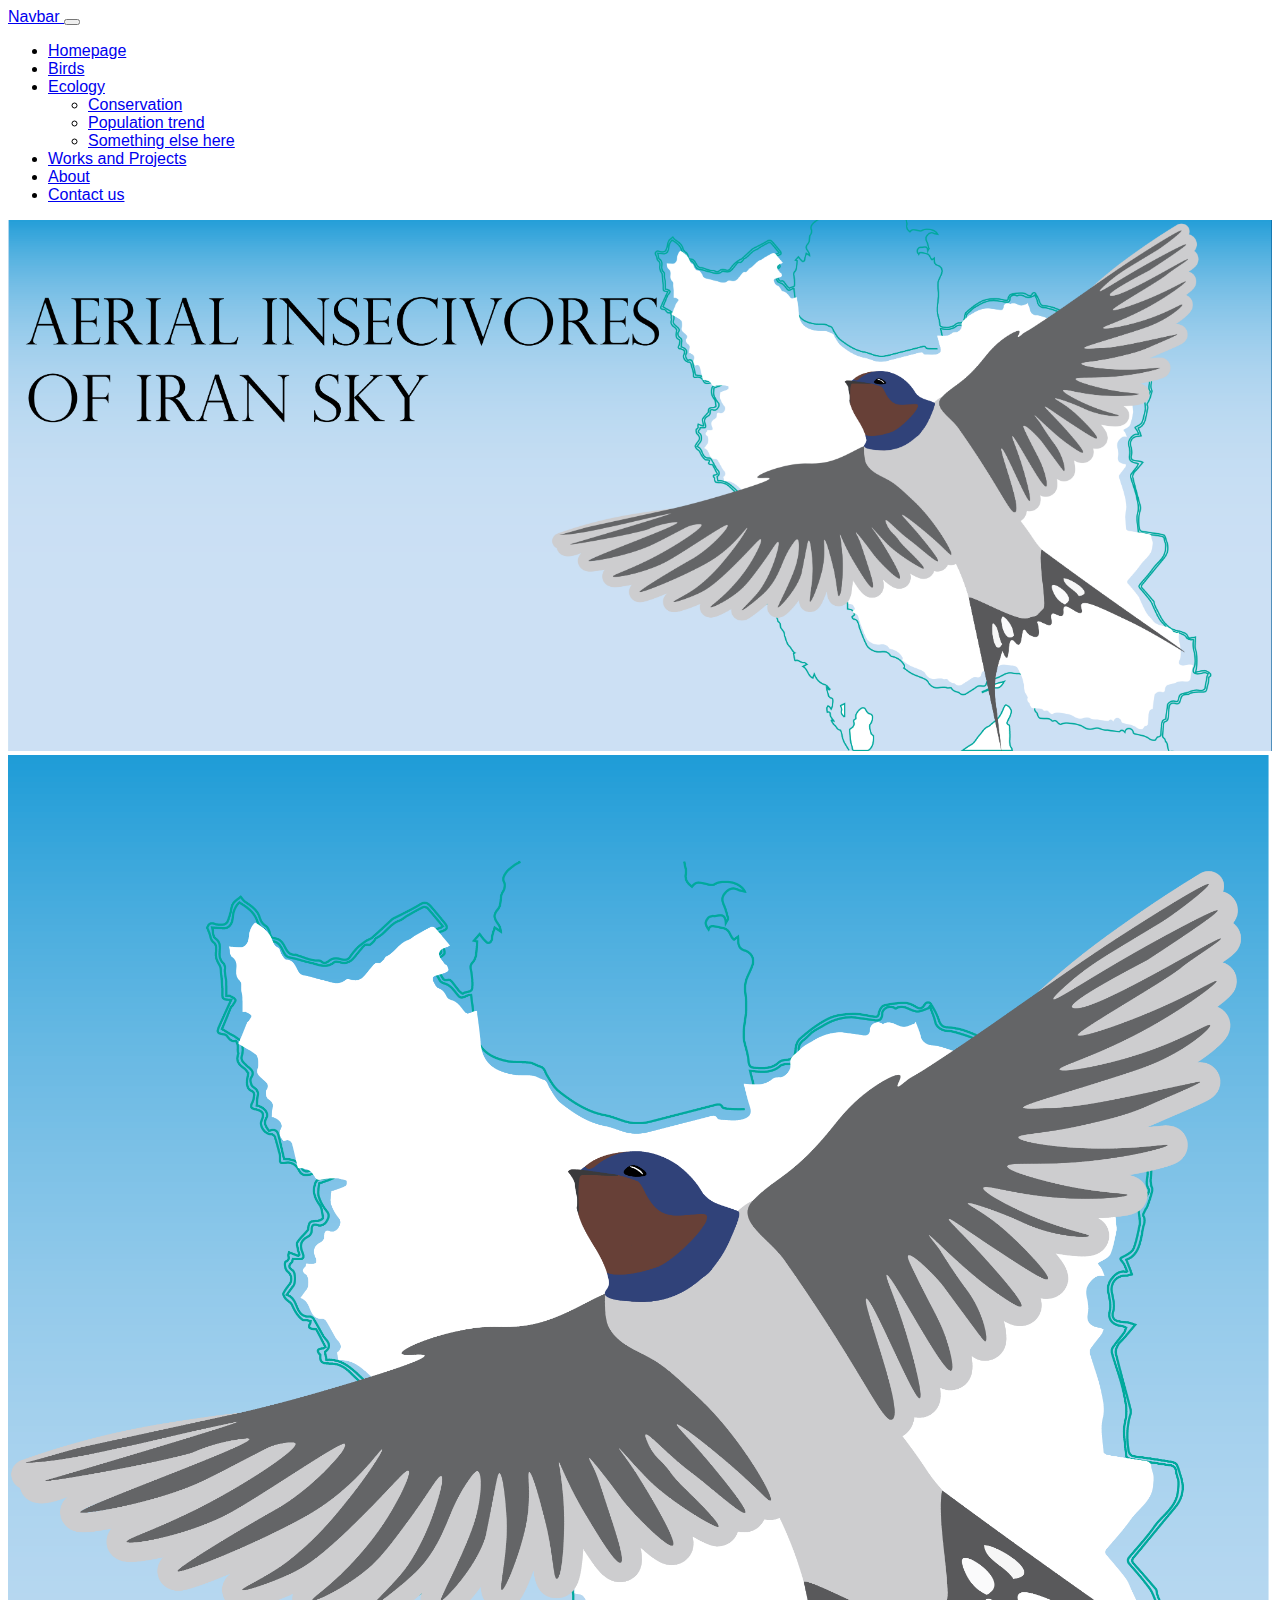
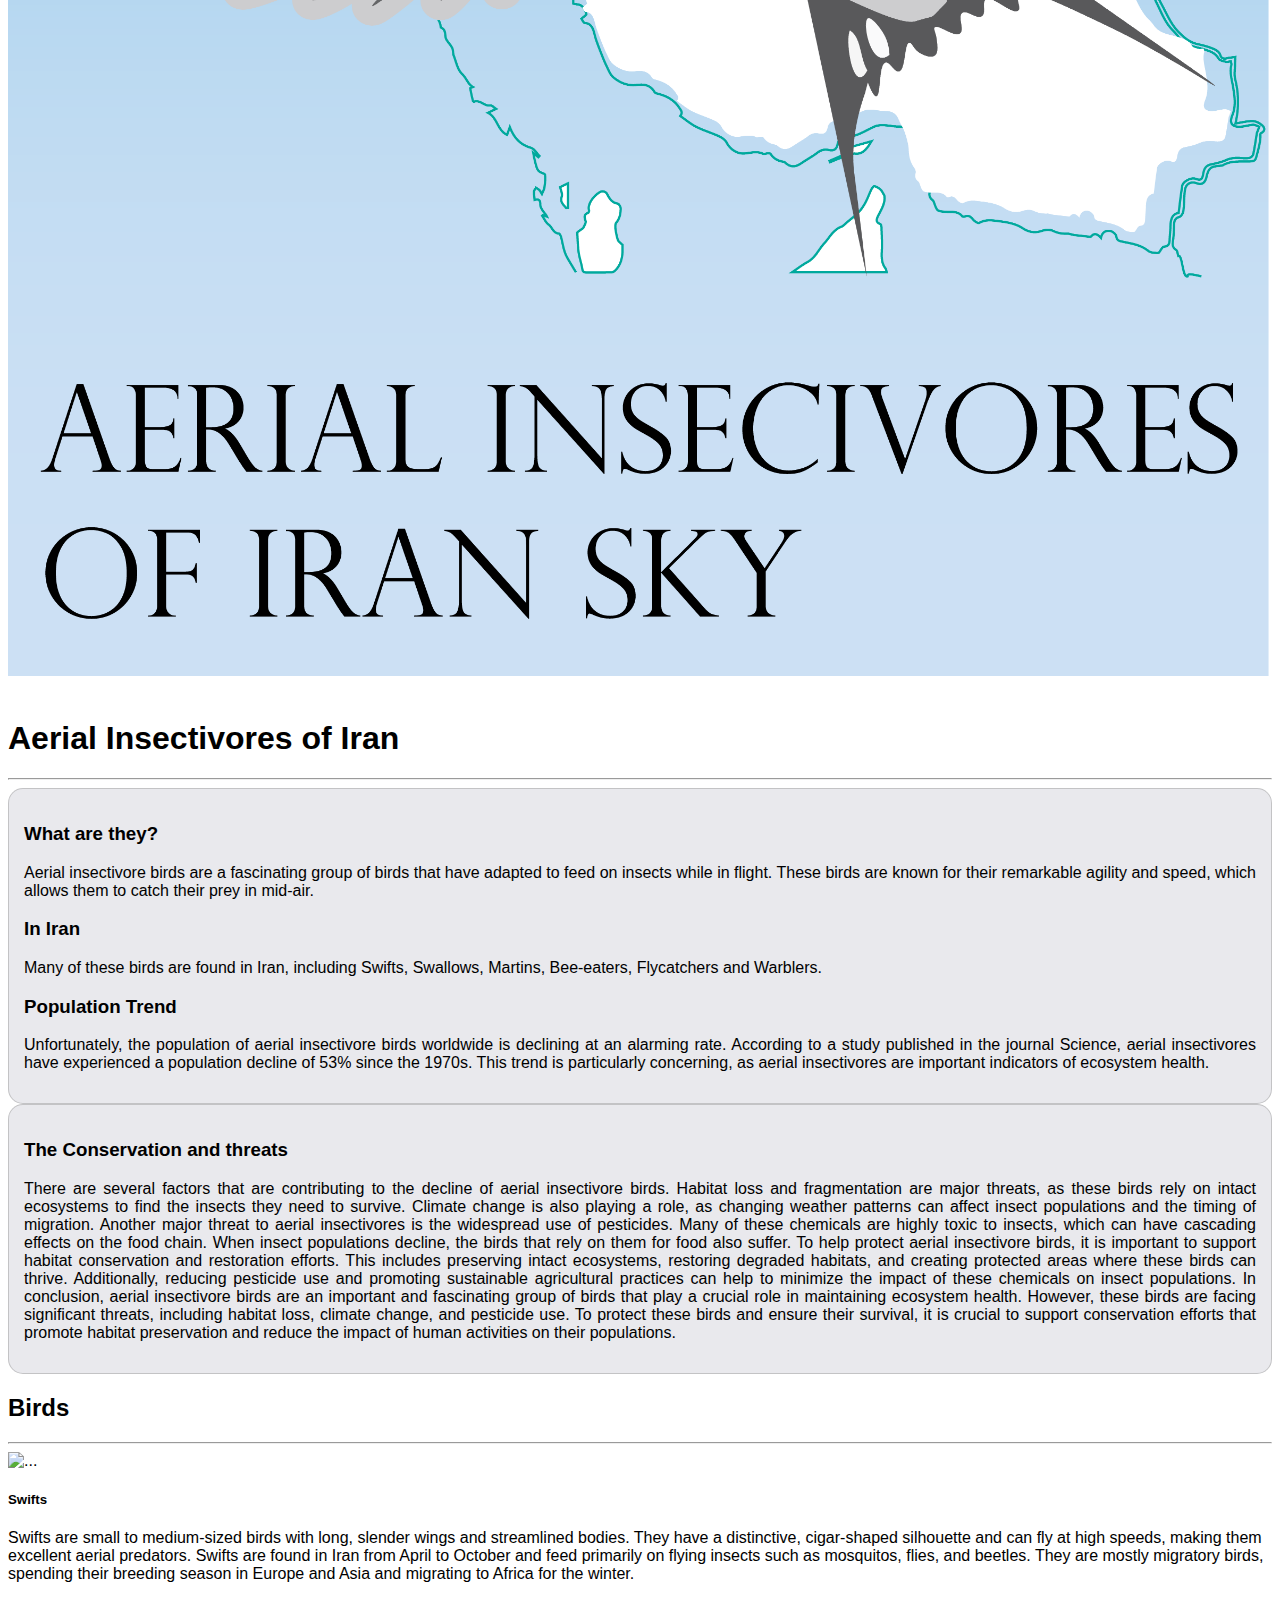
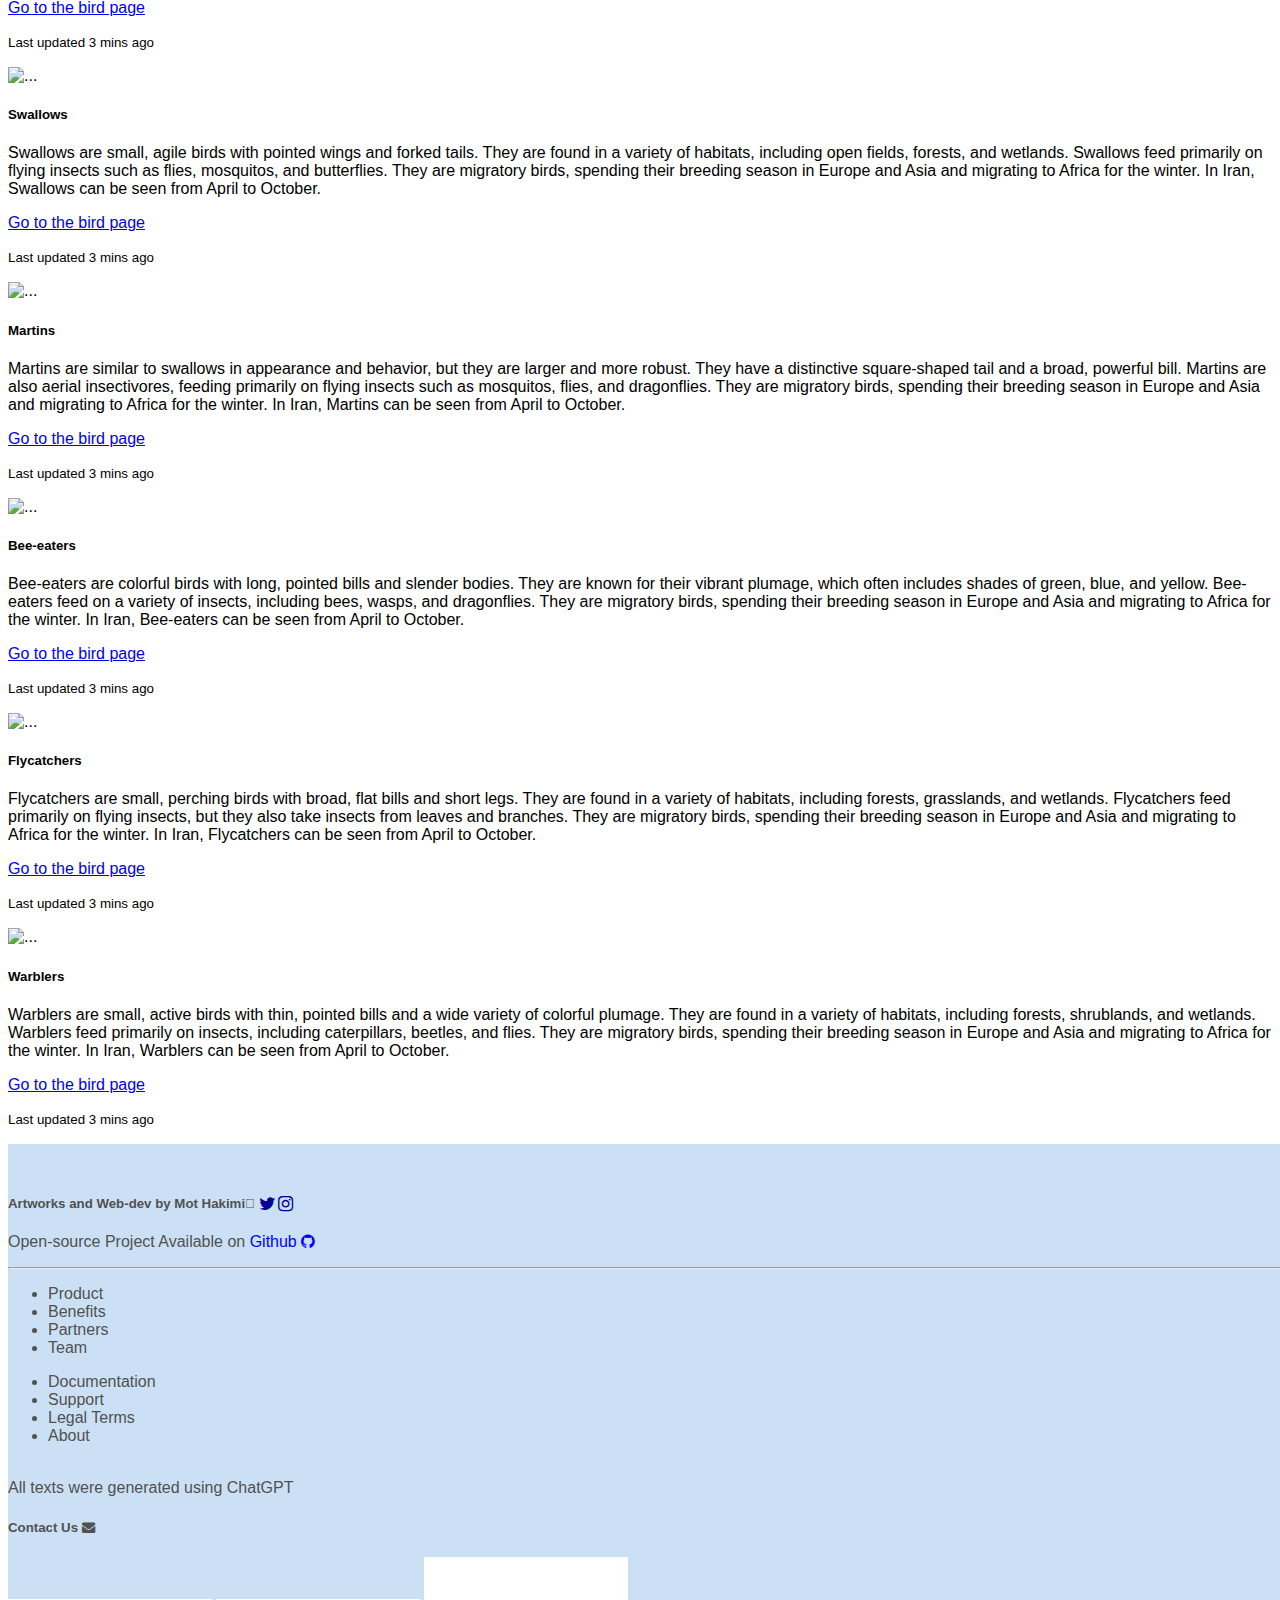
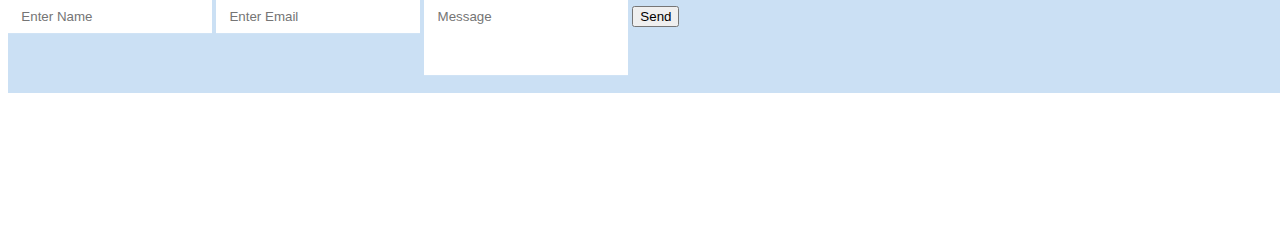
==== commit 5855a31a: "added contact nav" ====
--- a/index.html
+++ b/index.html
@@ -297,6 +297,7 @@
       </div>
       <!--Birds cards end-->
     </main>
+    <div id="Contact"></div>
     <footer-component></footer-component>
   </body>
 </html>
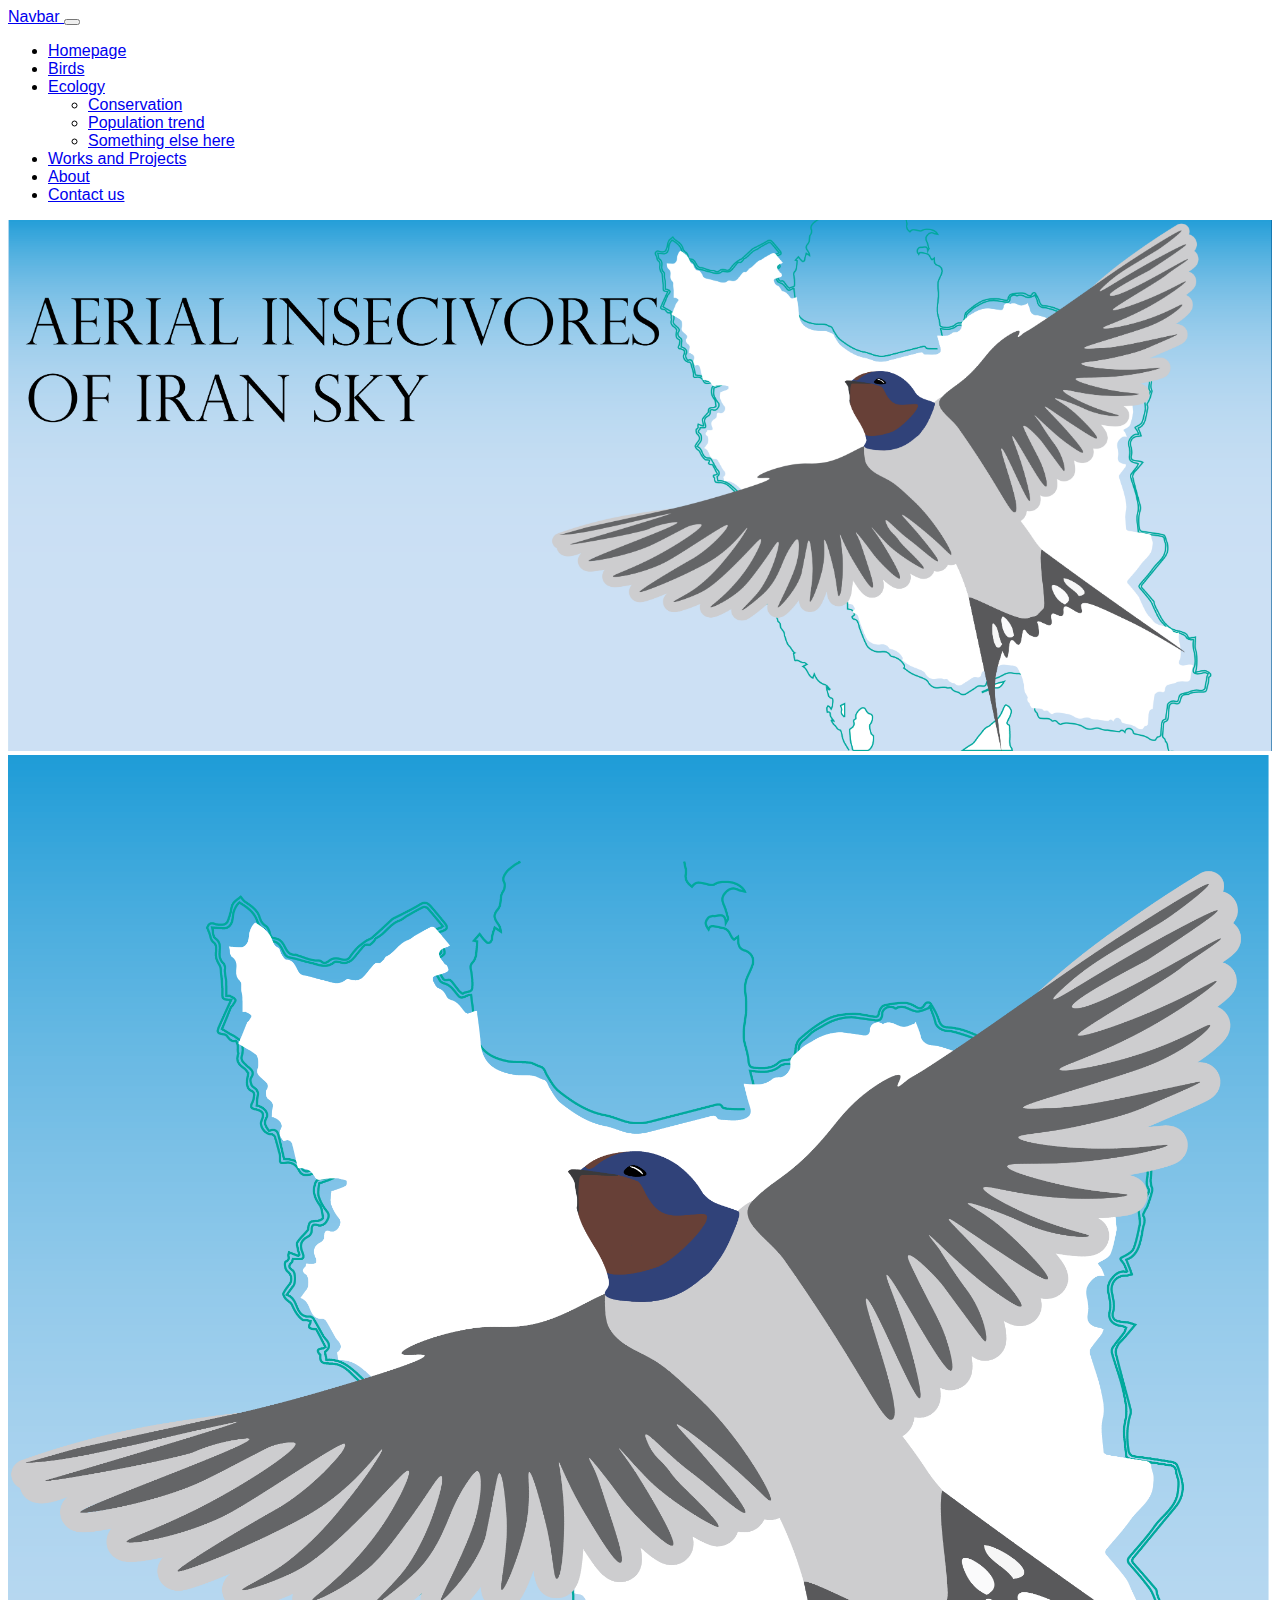
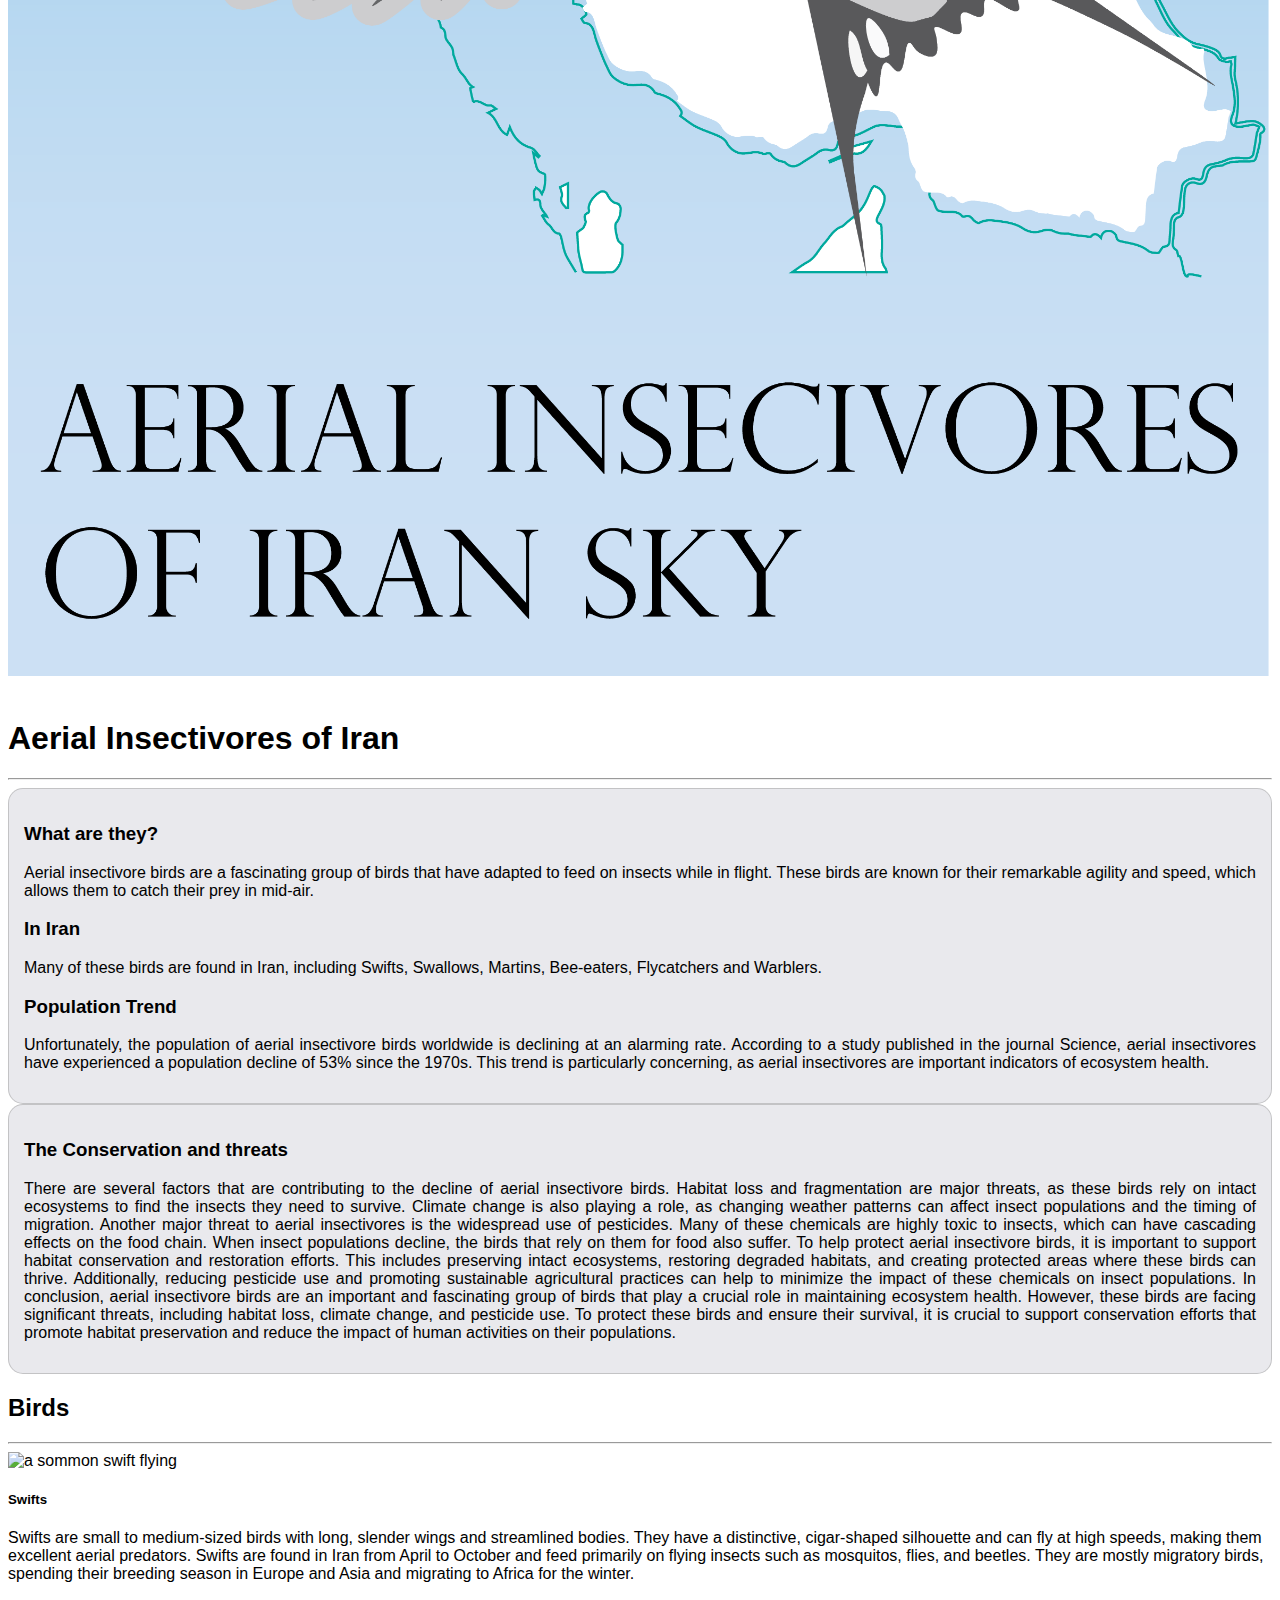
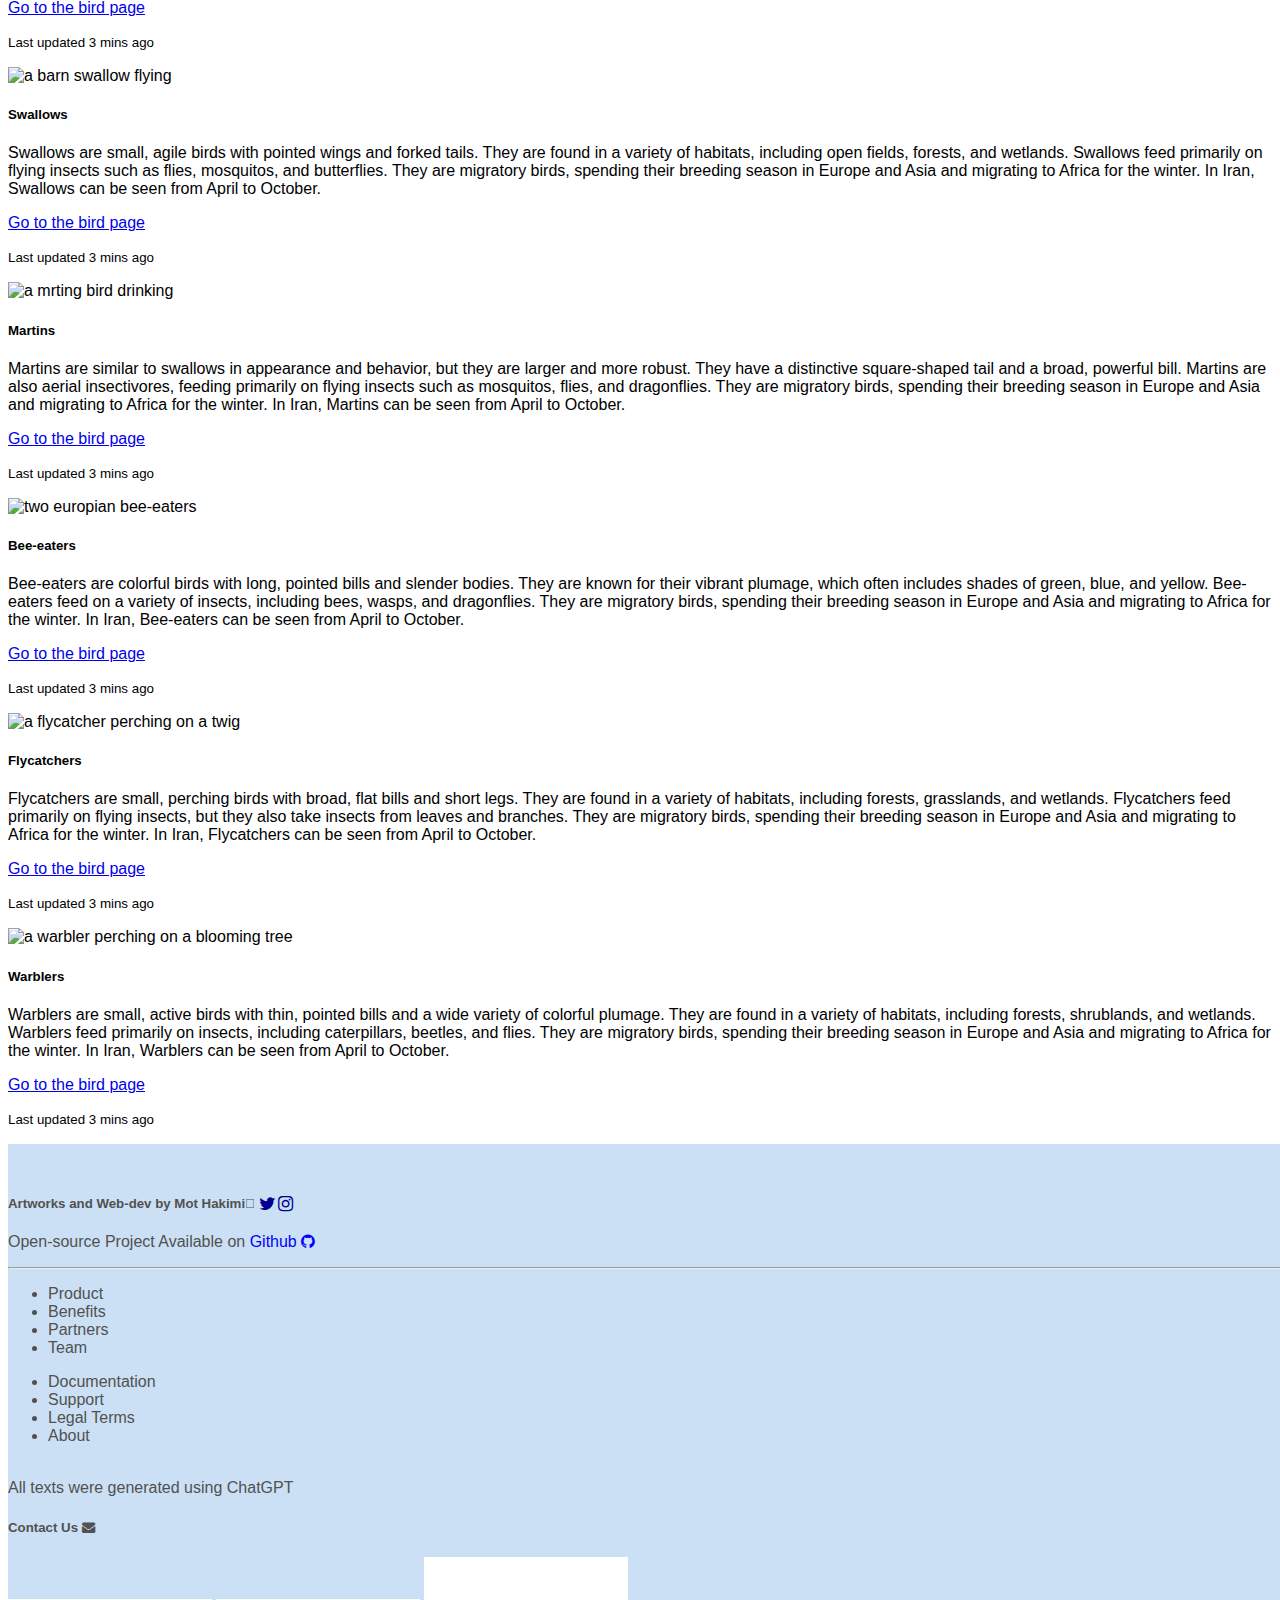
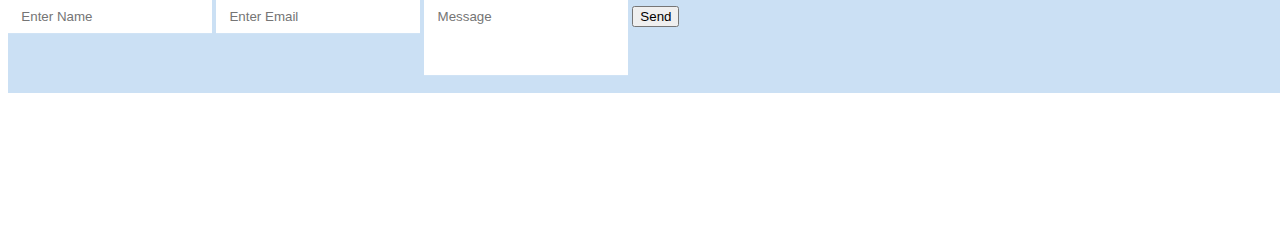
==== commit 7ff2b994: "made it more SEO friendly" ====
--- a/index.html
+++ b/index.html
@@ -31,13 +31,15 @@
         <img
           class="d-none d-md-block"
           src="images/banner-sky-desk.png"
-          alt=""
+          title="Banner of a barn swallow above iran map"
+          alt="barn swallow"
           style="padding-left: 0px; padding-right: 0px; width: 100%"
         />
         <img
           class="d-md-none"
           src="images/banner-mobile.png"
-          alt=""
+          alt="barn swallow"
+          title="Banner of a barn swallow above iran map"
           style="padding-left: 0px; padding-right: 0px; width: 100%"
         />
       </div>
@@ -115,7 +117,7 @@
               <img
                 src="https://upload.wikimedia.org/wikipedia/commons/thumb/4/42/Common_Swift_%28Apus_apus%29_%2842715255405%29.jpg/800px-Common_Swift_%28Apus_apus%29_%2842715255405%29.jpg"
                 class="card-img-left m-4 rounded"
-                alt="..."
+                alt="a sommon swift flying"
               />
             </div>
             <div class="col-md-8">
@@ -146,7 +148,7 @@
               <img
                 src="https://upload.wikimedia.org/wikipedia/commons/thumb/6/66/Barn_Swallow_flight_by_Dr._Raju_Kasambe_DSC_8068_%281%29.jpg/800px-Barn_Swallow_flight_by_Dr._Raju_Kasambe_DSC_8068_%281%29.jpg"
                 class="card-img-left m-4 rounded"
-                alt="..."
+                alt="a barn swallow flying"
               />
             </div>
             <div class="col-md-8">
@@ -176,7 +178,7 @@
               <img
                 src="https://upload.wikimedia.org/wikipedia/commons/3/30/Swallow_flying_drinking_2.jpg"
                 class="card-img-left m-4 rounded"
-                alt="..."
+                alt="a mrting bird drinking"
               />
             </div>
             <div class="col-md-8">
@@ -207,7 +209,7 @@
               <img
                 src="https://upload.wikimedia.org/wikipedia/commons/thumb/3/3f/Merops_apiaster_04.jpg/676px-Merops_apiaster_04.jpg"
                 class="card-img-left m-4 rounded"
-                alt="..."
+                alt="two europian bee-eaters"
               />
             </div>
             <div class="col-md-8">
@@ -238,7 +240,7 @@
               <img
                 src="https://upload.wikimedia.org/wikipedia/commons/b/b6/Kirjosieppo.jpg"
                 class="card-img-left m-4 rounded"
-                alt="..."
+                alt="a flycatcher perching on a twig"
               />
             </div>
             <div class="col-md-8">
@@ -269,7 +271,7 @@
               <img
                 src="https://upload.wikimedia.org/wikipedia/commons/thumb/b/bb/Garden_Warbler%2C_UNESCO_Biosphere_Reserve_Swabian_Alb%2C_Germany.jpg/800px-Garden_Warbler%2C_UNESCO_Biosphere_Reserve_Swabian_Alb%2C_Germany.jpg"
                 class="card-img-left m-4 rounded"
-                alt="..."
+                alt="a warbler perching on a blooming tree"
               />
             </div>
             <div class="col-md-8">
